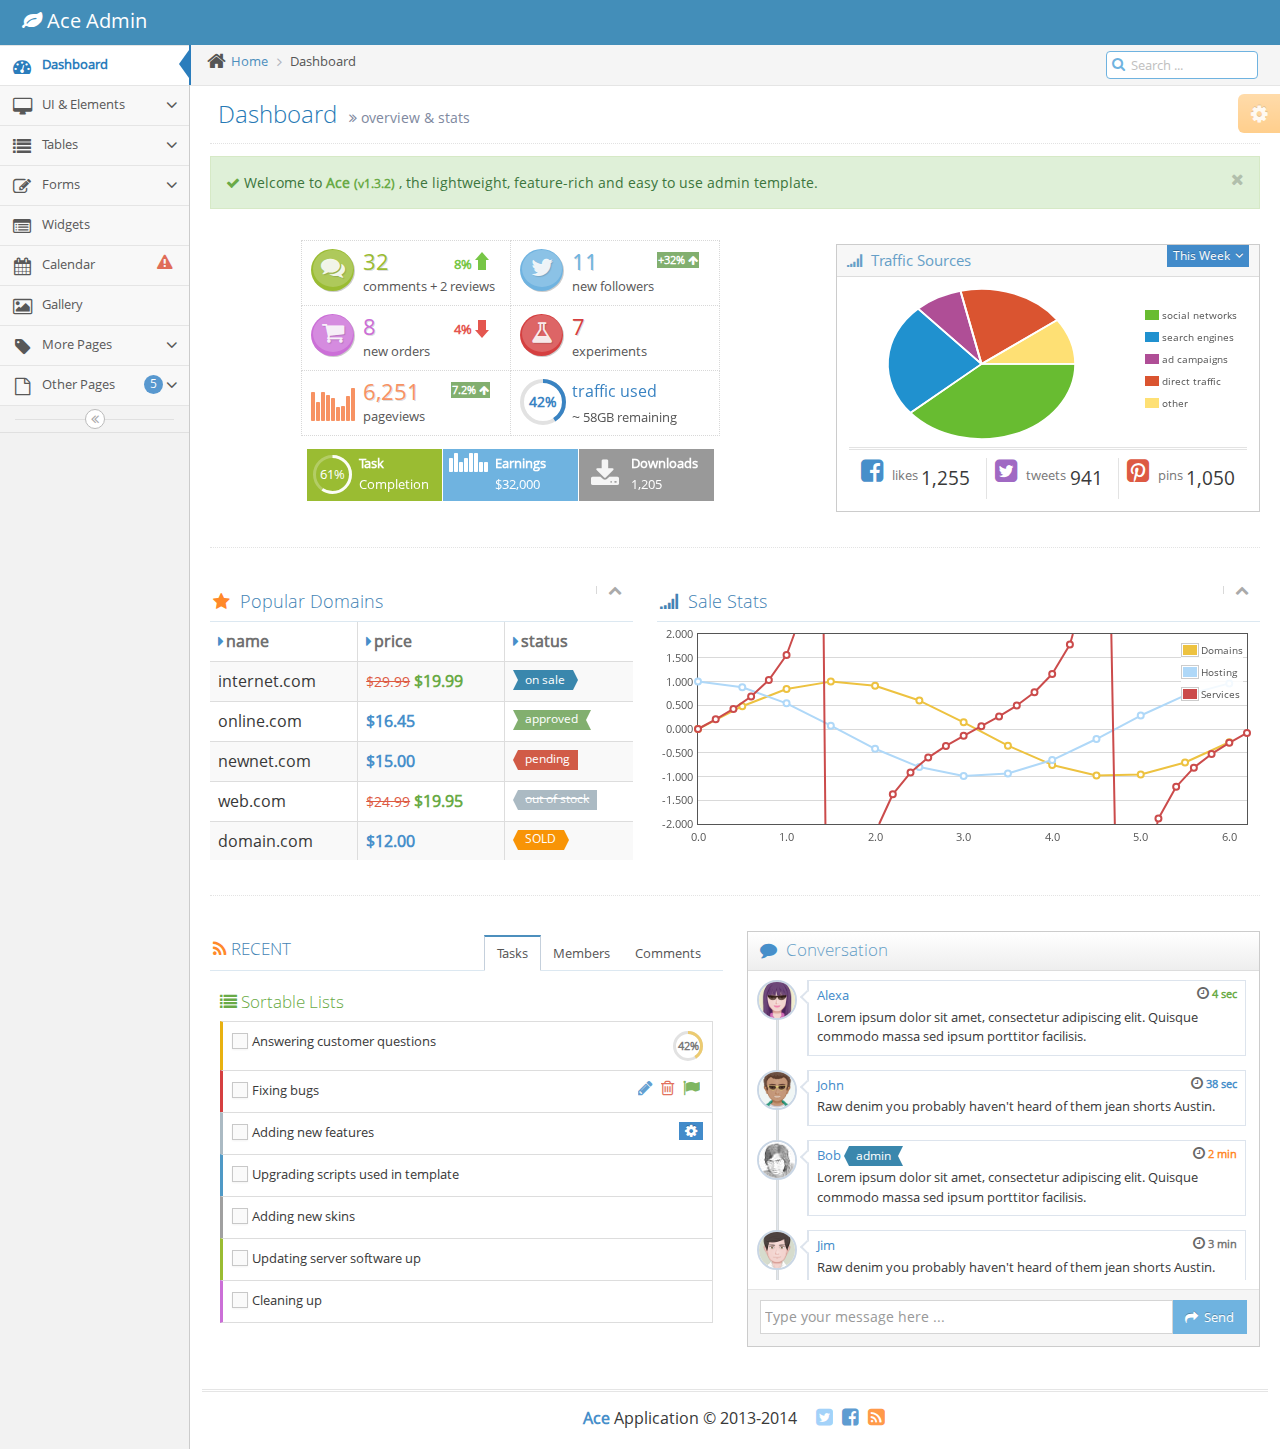
==== src/main/webapp/WEB-INF/pages/common/index.html @ 2b94cdaa "嗯" ====
<html lang="en"><head>
    <meta http-equiv="X-UA-Compatible" content="IE=edge,chrome=1">
    <meta charset="utf-8">
    <title>Canco</title>

    <meta name="description" content="overview &amp; stats">
    <meta name="viewport" content="width=device-width, initial-scale=1.0, maximum-scale=1.0">

    <!-- bootstrap & fontawesome -->
    <link rel="stylesheet" href="assets/css/bootstrap.css">
    <link rel="stylesheet" href="assets/css/font-awesome.css">

    <!-- page specific plugin styles -->

    <!-- text fonts -->
    <link rel="stylesheet" href="assets/css/ace-fonts.css">

    <!-- ace styles -->
    <link rel="stylesheet" href="assets/css/ace.css" class="ace-main-stylesheet" id="main-ace-style">

    <!--[if lte IE 9]>
    <link rel="stylesheet" href="assets/css/ace-part2.css" class="ace-main-stylesheet" />
    <![endif]-->

    <!--[if lte IE 9]>
    <link rel="stylesheet" href="assets/css/ace-ie.css" />
    <![endif]-->

    <!-- inline styles related to this page -->

    <!-- ace settings handler -->
    <script src="assets/js/ace-extra.js"></script>

    <!-- HTML5shiv and Respond.js for IE8 to support HTML5 elements and media queries -->

    <!--[if lte IE 8]>
    <script src="assets/js/html5shiv.js"></script>
    <script src="assets/js/respond.js"></script>
    <![endif]-->
    <style type="text/css">.jqstooltip { position: absolute;left: 0px;top: 0px;visibility: hidden;background: rgb(0, 0, 0) transparent;background-color: rgba(0,0,0,0.6);filter:progid:DXImageTransform.Microsoft.gradient(startColorstr=#99000000, endColorstr=#99000000);-ms-filter: "progid:DXImageTransform.Microsoft.gradient(startColorstr=#99000000, endColorstr=#99000000)";color: white;font: 10px arial, san serif;text-align: left;white-space: nowrap;padding: 5px;border: 1px solid white;z-index: 10000;}.jqsfield { color: white;font: 10px arial, san serif;text-align: left;}</style></head>

<body class="no-skin">
<!-- #section:basics/navbar.layout -->
<div id="navbar" class="navbar navbar-default">
    <script type="text/javascript">
        try{ace.settings.check('navbar' , 'fixed')}catch(e){}
    </script>

    <div class="navbar-container" id="navbar-container">
        <!-- #section:basics/sidebar.mobile.toggle -->
        <button type="button" class="navbar-toggle menu-toggler pull-left" id="menu-toggler" data-target="#sidebar">
            <span class="sr-only">Toggle sidebar</span>

            <span class="icon-bar"></span>

            <span class="icon-bar"></span>

            <span class="icon-bar"></span>
        </button>

        <!-- /section:basics/sidebar.mobile.toggle -->
        <div class="navbar-header pull-left">
            <!-- #section:basics/navbar.layout.brand -->
            <a href="#" class="navbar-brand">
                <small>
                    <i class="fa fa-leaf"></i>
                    Ace Admin
                </small>
            </a>

            <!-- /section:basics/navbar.layout.brand -->

            <!-- #section:basics/navbar.toggle -->

            <!-- /section:basics/navbar.toggle -->
        </div>

        <!-- /section:basics/navbar.dropdown -->
    </div><!-- /.navbar-container -->
</div>

<!-- /section:basics/navbar.layout -->
<div class="main-container" id="main-container">
<script type="text/javascript">
    try{ace.settings.check('main-container' , 'fixed')}catch(e){}
</script>

<!-- #section:basics/sidebar -->
<div id="sidebar" class="sidebar                  responsive" data-sidebar="true" data-sidebar-scroll="true" data-sidebar-hover="true">
<script type="text/javascript">
    try{ace.settings.check('sidebar' , 'fixed')}catch(e){}
</script>

<!-- /.sidebar-shortcuts -->

<ul class="nav nav-list" style="top: 0px;">
<li class="active">
    <a href="index.html">
        <i class="menu-icon fa fa-tachometer"></i>
        <span class="menu-text"> Dashboard </span>
    </a>

    <b class="arrow"></b>
</li>

<li class="">
    <a href="#" class="dropdown-toggle">
        <i class="menu-icon fa fa-desktop"></i>
							<span class="menu-text">
								UI &amp; Elements
							</span>

        <b class="arrow fa fa-angle-down"></b>
    </a>

    <b class="arrow"></b>

    <ul class="submenu">
        <li class="">
            <a href="#" class="dropdown-toggle">
                <i class="menu-icon fa fa-caret-right"></i>

                Layouts
                <b class="arrow fa fa-angle-down"></b>
            </a>

            <b class="arrow"></b>

            <ul class="submenu">
                <li class="">
                    <a href="top-menu.html">
                        <i class="menu-icon fa fa-caret-right"></i>
                        Top Menu
                    </a>

                    <b class="arrow"></b>
                </li>

                <li class="">
                    <a href="two-menu-1.html">
                        <i class="menu-icon fa fa-caret-right"></i>
                        Two Menus 1
                    </a>

                    <b class="arrow"></b>
                </li>

                <li class="">
                    <a href="two-menu-2.html">
                        <i class="menu-icon fa fa-caret-right"></i>
                        Two Menus 2
                    </a>

                    <b class="arrow"></b>
                </li>

                <li class="">
                    <a href="mobile-menu-1.html">
                        <i class="menu-icon fa fa-caret-right"></i>
                        Default Mobile Menu
                    </a>

                    <b class="arrow"></b>
                </li>

                <li class="">
                    <a href="mobile-menu-2.html">
                        <i class="menu-icon fa fa-caret-right"></i>
                        Mobile Menu 2
                    </a>

                    <b class="arrow"></b>
                </li>

                <li class="">
                    <a href="mobile-menu-3.html">
                        <i class="menu-icon fa fa-caret-right"></i>
                        Mobile Menu 3
                    </a>

                    <b class="arrow"></b>
                </li>
            </ul>
        </li>

        <li class="">
            <a href="typography.html">
                <i class="menu-icon fa fa-caret-right"></i>
                Typography
            </a>

            <b class="arrow"></b>
        </li>

        <li class="">
            <a href="elements.html">
                <i class="menu-icon fa fa-caret-right"></i>
                Elements
            </a>

            <b class="arrow"></b>
        </li>

        <li class="">
            <a href="buttons.html">
                <i class="menu-icon fa fa-caret-right"></i>
                Buttons &amp; Icons
            </a>

            <b class="arrow"></b>
        </li>

        <li class="">
            <a href="content-slider.html">
                <i class="menu-icon fa fa-caret-right"></i>
                Content Sliders
            </a>

            <b class="arrow"></b>
        </li>

        <li class="">
            <a href="treeview.html">
                <i class="menu-icon fa fa-caret-right"></i>
                Treeview
            </a>

            <b class="arrow"></b>
        </li>

        <li class="">
            <a href="jquery-ui.html">
                <i class="menu-icon fa fa-caret-right"></i>
                jQuery UI
            </a>

            <b class="arrow"></b>
        </li>

        <li class="">
            <a href="nestable-list.html">
                <i class="menu-icon fa fa-caret-right"></i>
                Nestable Lists
            </a>

            <b class="arrow"></b>
        </li>

        <li class="">
            <a href="#" class="dropdown-toggle">
                <i class="menu-icon fa fa-caret-right"></i>

                Three Level Menu
                <b class="arrow fa fa-angle-down"></b>
            </a>

            <b class="arrow"></b>

            <ul class="submenu">
                <li class="">
                    <a href="#">
                        <i class="menu-icon fa fa-leaf green"></i>
                        Item #1
                    </a>

                    <b class="arrow"></b>
                </li>

                <li class="">
                    <a href="#" class="dropdown-toggle">
                        <i class="menu-icon fa fa-pencil orange"></i>

                        4th level
                        <b class="arrow fa fa-angle-down"></b>
                    </a>

                    <b class="arrow"></b>

                    <ul class="submenu">
                        <li class="">
                            <a href="#">
                                <i class="menu-icon fa fa-plus purple"></i>
                                Add Product
                            </a>

                            <b class="arrow"></b>
                        </li>

                        <li class="">
                            <a href="#">
                                <i class="menu-icon fa fa-eye pink"></i>
                                View Products
                            </a>

                            <b class="arrow"></b>
                        </li>
                    </ul>
                </li>
            </ul>
        </li>
    </ul>
</li>

<li class="">
    <a href="#" class="dropdown-toggle">
        <i class="menu-icon fa fa-list"></i>
        <span class="menu-text"> Tables </span>

        <b class="arrow fa fa-angle-down"></b>
    </a>

    <b class="arrow"></b>

    <ul class="submenu">
        <li class="">
            <a href="tables.html">
                <i class="menu-icon fa fa-caret-right"></i>
                Simple &amp; Dynamic
            </a>

            <b class="arrow"></b>
        </li>

        <li class="">
            <a href="jqgrid.html">
                <i class="menu-icon fa fa-caret-right"></i>
                jqGrid plugin
            </a>

            <b class="arrow"></b>
        </li>
    </ul>
</li>

<li class="">
    <a href="#" class="dropdown-toggle">
        <i class="menu-icon fa fa-pencil-square-o"></i>
        <span class="menu-text"> Forms </span>

        <b class="arrow fa fa-angle-down"></b>
    </a>

    <b class="arrow"></b>

    <ul class="submenu">
        <li class="">
            <a href="form-elements.html">
                <i class="menu-icon fa fa-caret-right"></i>
                Form Elements
            </a>

            <b class="arrow"></b>
        </li>

        <li class="">
            <a href="form-elements-2.html">
                <i class="menu-icon fa fa-caret-right"></i>
                Form Elements 2
            </a>

            <b class="arrow"></b>
        </li>

        <li class="">
            <a href="form-wizard.html">
                <i class="menu-icon fa fa-caret-right"></i>
                Wizard &amp; Validation
            </a>

            <b class="arrow"></b>
        </li>

        <li class="">
            <a href="wysiwyg.html">
                <i class="menu-icon fa fa-caret-right"></i>
                Wysiwyg &amp; Markdown
            </a>

            <b class="arrow"></b>
        </li>

        <li class="">
            <a href="dropzone.html">
                <i class="menu-icon fa fa-caret-right"></i>
                Dropzone File Upload
            </a>

            <b class="arrow"></b>
        </li>
    </ul>
</li>

<li class="">
    <a href="widgets.html">
        <i class="menu-icon fa fa-list-alt"></i>
        <span class="menu-text"> Widgets </span>
    </a>

    <b class="arrow"></b>
</li>

<li class="">
    <a href="calendar.html">
        <i class="menu-icon fa fa-calendar"></i>

							<span class="menu-text">
								Calendar

								<!-- #section:basics/sidebar.layout.badge -->
								<span class="badge badge-transparent tooltip-error" title="" data-original-title="2 Important Events">
									<i class="ace-icon fa fa-exclamation-triangle red bigger-130"></i>
								</span>

								<!-- /section:basics/sidebar.layout.badge -->
							</span>
    </a>

    <b class="arrow"></b>
</li>

<li class="">
    <a href="gallery.html">
        <i class="menu-icon fa fa-picture-o"></i>
        <span class="menu-text"> Gallery </span>
    </a>

    <b class="arrow"></b>
</li>

<li class="">
    <a href="#" class="dropdown-toggle">
        <i class="menu-icon fa fa-tag"></i>
        <span class="menu-text"> More Pages </span>

        <b class="arrow fa fa-angle-down"></b>
    </a>

    <b class="arrow"></b>

    <ul class="submenu">
        <li class="">
            <a href="profile.html">
                <i class="menu-icon fa fa-caret-right"></i>
                User Profile
            </a>

            <b class="arrow"></b>
        </li>

        <li class="">
            <a href="inbox.html">
                <i class="menu-icon fa fa-caret-right"></i>
                Inbox
            </a>

            <b class="arrow"></b>
        </li>

        <li class="">
            <a href="pricing.html">
                <i class="menu-icon fa fa-caret-right"></i>
                Pricing Tables
            </a>

            <b class="arrow"></b>
        </li>

        <li class="">
            <a href="invoice.html">
                <i class="menu-icon fa fa-caret-right"></i>
                Invoice
            </a>

            <b class="arrow"></b>
        </li>

        <li class="">
            <a href="timeline.html">
                <i class="menu-icon fa fa-caret-right"></i>
                Timeline
            </a>

            <b class="arrow"></b>
        </li>

        <li class="">
            <a href="email.html">
                <i class="menu-icon fa fa-caret-right"></i>
                Email Templates
            </a>

            <b class="arrow"></b>
        </li>

        <li class="">
            <a href="login.html">
                <i class="menu-icon fa fa-caret-right"></i>
                Login &amp; Register
            </a>

            <b class="arrow"></b>
        </li>
    </ul>
</li>

<li class="">
    <a href="#" class="dropdown-toggle">
        <i class="menu-icon fa fa-file-o"></i>

							<span class="menu-text">
								Other Pages

								<!-- #section:basics/sidebar.layout.badge -->
								<span class="badge badge-primary">5</span>

								<!-- /section:basics/sidebar.layout.badge -->
							</span>

        <b class="arrow fa fa-angle-down"></b>
    </a>

    <b class="arrow"></b>

    <ul class="submenu">
        <li class="">
            <a href="faq.html">
                <i class="menu-icon fa fa-caret-right"></i>
                FAQ
            </a>

            <b class="arrow"></b>
        </li>

        <li class="">
            <a href="error-404.html">
                <i class="menu-icon fa fa-caret-right"></i>
                Error 404
            </a>

            <b class="arrow"></b>
        </li>

        <li class="">
            <a href="error-500.html">
                <i class="menu-icon fa fa-caret-right"></i>
                Error 500
            </a>

            <b class="arrow"></b>
        </li>

        <li class="">
            <a href="grid.html">
                <i class="menu-icon fa fa-caret-right"></i>
                Grid
            </a>

            <b class="arrow"></b>
        </li>

        <li class="">
            <a href="blank.html">
                <i class="menu-icon fa fa-caret-right"></i>
                Blank Page
            </a>

            <b class="arrow"></b>
        </li>
    </ul>
</li>
</ul><!-- /.nav-list -->

<!-- #section:basics/sidebar.layout.minimize -->
<div class="sidebar-toggle sidebar-collapse" id="sidebar-collapse">
    <i class="ace-icon fa fa-angle-double-left" data-icon1="ace-icon fa fa-angle-double-left" data-icon2="ace-icon fa fa-angle-double-right"></i>
</div>

<!-- /section:basics/sidebar.layout.minimize -->
<script type="text/javascript">
    try{ace.settings.check('sidebar' , 'collapsed')}catch(e){}
</script>
</div>

<!-- /section:basics/sidebar -->
<div class="main-content">
<div class="main-content-inner">
<!-- #section:basics/content.breadcrumbs -->
<div class="breadcrumbs" id="breadcrumbs">
    <script type="text/javascript">
        try{ace.settings.check('breadcrumbs' , 'fixed')}catch(e){}
    </script>

    <ul class="breadcrumb">
        <li>
            <i class="ace-icon fa fa-home home-icon"></i>
            <a href="#">Home</a>
        </li>
        <li class="active">Dashboard</li>
    </ul><!-- /.breadcrumb -->

    <!-- #section:basics/content.searchbox -->
    <div class="nav-search" id="nav-search">
        <form class="form-search">
								<span class="input-icon">
									<input type="text" placeholder="Search ..." class="nav-search-input" id="nav-search-input" autocomplete="off">
									<i class="ace-icon fa fa-search nav-search-icon"></i>
								</span>
        </form>
    </div><!-- /.nav-search -->

    <!-- /section:basics/content.searchbox -->
</div>

<!-- /section:basics/content.breadcrumbs -->
<div class="page-content">
<!-- #section:settings.box -->
<div class="ace-settings-container" id="ace-settings-container">
    <div class="btn btn-app btn-xs btn-warning ace-settings-btn" id="ace-settings-btn">
        <i class="ace-icon fa fa-cog bigger-130"></i>
    </div>

    <div class="ace-settings-box clearfix" id="ace-settings-box">
        <div class="pull-left width-50">
            <!-- #section:settings.skins -->
            <div class="ace-settings-item">
                <div class="pull-left">
                    <select id="skin-colorpicker" class="hide">
                        <option data-skin="no-skin" value="#438EB9">#438EB9</option>
                        <option data-skin="skin-1" value="#222A2D">#222A2D</option>
                        <option data-skin="skin-2" value="#C6487E">#C6487E</option>
                        <option data-skin="skin-3" value="#D0D0D0">#D0D0D0</option>
                    </select><div class="dropdown dropdown-colorpicker">		<a data-toggle="dropdown" class="dropdown-toggle" href="#"><span class="btn-colorpicker" style="background-color:#438EB9"></span></a><ul class="dropdown-menu dropdown-caret"><li><a class="colorpick-btn selected" href="#" style="background-color:#438EB9;" data-color="#438EB9"></a></li><li><a class="colorpick-btn" href="#" style="background-color:#222A2D;" data-color="#222A2D"></a></li><li><a class="colorpick-btn" href="#" style="background-color:#C6487E;" data-color="#C6487E"></a></li><li><a class="colorpick-btn" href="#" style="background-color:#D0D0D0;" data-color="#D0D0D0"></a></li></ul></div>
                </div>
                <span>&nbsp; Choose Skin</span>
            </div>

            <!-- /section:settings.skins -->

            <!-- #section:settings.navbar -->
            <div class="ace-settings-item">
                <input type="checkbox" class="ace ace-checkbox-2" id="ace-settings-navbar">
                <label class="lbl" for="ace-settings-navbar"> Fixed Navbar</label>
            </div>

            <!-- /section:settings.navbar -->

            <!-- #section:settings.sidebar -->
            <div class="ace-settings-item">
                <input type="checkbox" class="ace ace-checkbox-2" id="ace-settings-sidebar">
                <label class="lbl" for="ace-settings-sidebar"> Fixed Sidebar</label>
            </div>

            <!-- /section:settings.sidebar -->

            <!-- #section:settings.breadcrumbs -->
            <div class="ace-settings-item">
                <input type="checkbox" class="ace ace-checkbox-2" id="ace-settings-breadcrumbs">
                <label class="lbl" for="ace-settings-breadcrumbs"> Fixed Breadcrumbs</label>
            </div>

            <!-- /section:settings.breadcrumbs -->

            <!-- #section:settings.rtl -->
            <div class="ace-settings-item">
                <input type="checkbox" class="ace ace-checkbox-2" id="ace-settings-rtl">
                <label class="lbl" for="ace-settings-rtl"> Right To Left (rtl)</label>
            </div>

            <!-- /section:settings.rtl -->

            <!-- #section:settings.container -->
            <div class="ace-settings-item">
                <input type="checkbox" class="ace ace-checkbox-2" id="ace-settings-add-container">
                <label class="lbl" for="ace-settings-add-container">
                    Inside
                    <b>.container</b>
                </label>
            </div>

            <!-- /section:settings.container -->
        </div><!-- /.pull-left -->

        <div class="pull-left width-50">
            <!-- #section:basics/sidebar.options -->
            <div class="ace-settings-item">
                <input type="checkbox" class="ace ace-checkbox-2" id="ace-settings-hover">
                <label class="lbl" for="ace-settings-hover"> Submenu on Hover</label>
            </div>

            <div class="ace-settings-item">
                <input type="checkbox" class="ace ace-checkbox-2" id="ace-settings-compact">
                <label class="lbl" for="ace-settings-compact"> Compact Sidebar</label>
            </div>

            <div class="ace-settings-item">
                <input type="checkbox" class="ace ace-checkbox-2" id="ace-settings-highlight">
                <label class="lbl" for="ace-settings-highlight"> Alt. Active Item</label>
            </div>

            <!-- /section:basics/sidebar.options -->
        </div><!-- /.pull-left -->
    </div><!-- /.ace-settings-box -->
</div><!-- /.ace-settings-container -->

<!-- /section:settings.box -->
<div class="page-header">
    <h1>
        Dashboard
        <small>
            <i class="ace-icon fa fa-angle-double-right"></i>
            overview &amp; stats
        </small>
    </h1>
</div><!-- /.page-header -->

<div class="row">
<div class="col-xs-12">
<!-- PAGE CONTENT BEGINS -->
<div class="alert alert-block alert-success">
    <button type="button" class="close" data-dismiss="alert">
        <i class="ace-icon fa fa-times"></i>
    </button>

    <i class="ace-icon fa fa-check green"></i>

    Welcome to
    <strong class="green">
        Ace
        <small>(v1.3.2)</small>
    </strong>,
    the lightweight, feature-rich and easy to use admin template.
</div>

<div class="row">
<div class="space-6"></div>

<div class="col-sm-7 infobox-container">
    <!-- #section:pages/dashboard.infobox -->
    <div class="infobox infobox-green">
        <div class="infobox-icon">
            <i class="ace-icon fa fa-comments"></i>
        </div>

        <div class="infobox-data">
            <span class="infobox-data-number">32</span>
            <div class="infobox-content">comments + 2 reviews</div>
        </div>

        <!-- #section:pages/dashboard.infobox.stat -->
        <div class="stat stat-success">8%</div>

        <!-- /section:pages/dashboard.infobox.stat -->
    </div>

    <div class="infobox infobox-blue">
        <div class="infobox-icon">
            <i class="ace-icon fa fa-twitter"></i>
        </div>

        <div class="infobox-data">
            <span class="infobox-data-number">11</span>
            <div class="infobox-content">new followers</div>
        </div>

        <div class="badge badge-success">
            +32%
            <i class="ace-icon fa fa-arrow-up"></i>
        </div>
    </div>

    <div class="infobox infobox-pink">
        <div class="infobox-icon">
            <i class="ace-icon fa fa-shopping-cart"></i>
        </div>

        <div class="infobox-data">
            <span class="infobox-data-number">8</span>
            <div class="infobox-content">new orders</div>
        </div>
        <div class="stat stat-important">4%</div>
    </div>

    <div class="infobox infobox-red">
        <div class="infobox-icon">
            <i class="ace-icon fa fa-flask"></i>
        </div>

        <div class="infobox-data">
            <span class="infobox-data-number">7</span>
            <div class="infobox-content">experiments</div>
        </div>
    </div>

    <div class="infobox infobox-orange2">
        <!-- #section:pages/dashboard.infobox.sparkline -->
        <div class="infobox-chart">
            <span class="sparkline" data-values="196,128,202,177,154,94,100,170,224"><canvas width="44" height="27" style="display: inline-block; width: 44px; height: 27px; vertical-align: top;"></canvas></span>
        </div>

        <!-- /section:pages/dashboard.infobox.sparkline -->
        <div class="infobox-data">
            <span class="infobox-data-number">6,251</span>
            <div class="infobox-content">pageviews</div>
        </div>

        <div class="badge badge-success">
            7.2%
            <i class="ace-icon fa fa-arrow-up"></i>
        </div>
    </div>

    <div class="infobox infobox-blue2">
        <div class="infobox-progress">
            <!-- #section:pages/dashboard.infobox.easypiechart -->
            <div class="easy-pie-chart percentage" data-percent="42" data-size="46" style="height: 46px; width: 46px; line-height: 45px;">
                <span class="percent">42</span>%
                <canvas height="46" width="46"></canvas></div>

            <!-- /section:pages/dashboard.infobox.easypiechart -->
        </div>

        <div class="infobox-data">
            <span class="infobox-text">traffic used</span>

            <div class="infobox-content">
                <span class="bigger-110">~</span>
                58GB remaining
            </div>
        </div>
    </div>

    <!-- /section:pages/dashboard.infobox -->
    <div class="space-6"></div>

    <!-- #section:pages/dashboard.infobox.dark -->
    <div class="infobox infobox-green infobox-small infobox-dark">
        <div class="infobox-progress">
            <!-- #section:pages/dashboard.infobox.easypiechart -->
            <div class="easy-pie-chart percentage" data-percent="61" data-size="39" style="height: 39px; width: 39px; line-height: 38px;">
                <span class="percent">61</span>%
                <canvas height="39" width="39"></canvas></div>

            <!-- /section:pages/dashboard.infobox.easypiechart -->
        </div>

        <div class="infobox-data">
            <div class="infobox-content">Task</div>
            <div class="infobox-content">Completion</div>
        </div>
    </div>

    <div class="infobox infobox-blue infobox-small infobox-dark">
        <!-- #section:pages/dashboard.infobox.sparkline -->
        <div class="infobox-chart">
            <span class="sparkline" data-values="3,4,2,3,4,4,2,2"><canvas width="39" height="16" style="display: inline-block; width: 39px; height: 16px; vertical-align: top;"></canvas></span>
        </div>

        <!-- /section:pages/dashboard.infobox.sparkline -->
        <div class="infobox-data">
            <div class="infobox-content">Earnings</div>
            <div class="infobox-content">$32,000</div>
        </div>
    </div>

    <div class="infobox infobox-grey infobox-small infobox-dark">
        <div class="infobox-icon">
            <i class="ace-icon fa fa-download"></i>
        </div>

        <div class="infobox-data">
            <div class="infobox-content">Downloads</div>
            <div class="infobox-content">1,205</div>
        </div>
    </div>

    <!-- /section:pages/dashboard.infobox.dark -->
</div>

<div class="vspace-12-sm"></div>

<div class="col-sm-5">
    <div class="widget-box">
        <div class="widget-header widget-header-flat widget-header-small">
            <h5 class="widget-title">
                <i class="ace-icon fa fa-signal"></i>
                Traffic Sources
            </h5>

            <div class="widget-toolbar no-border">
                <div class="inline dropdown-hover">
                    <button class="btn btn-minier btn-primary">
                        This Week
                        <i class="ace-icon fa fa-angle-down icon-on-right bigger-110"></i>
                    </button>

                    <ul class="dropdown-menu dropdown-menu-right dropdown-125 dropdown-lighter dropdown-close dropdown-caret">
                        <li class="active">
                            <a href="#" class="blue">
                                <i class="ace-icon fa fa-caret-right bigger-110">&nbsp;</i>
                                This Week
                            </a>
                        </li>

                        <li>
                            <a href="#">
                                <i class="ace-icon fa fa-caret-right bigger-110 invisible">&nbsp;</i>
                                Last Week
                            </a>
                        </li>

                        <li>
                            <a href="#">
                                <i class="ace-icon fa fa-caret-right bigger-110 invisible">&nbsp;</i>
                                This Month
                            </a>
                        </li>

                        <li>
                            <a href="#">
                                <i class="ace-icon fa fa-caret-right bigger-110 invisible">&nbsp;</i>
                                Last Month
                            </a>
                        </li>
                    </ul>
                </div>
            </div>
        </div>

        <div class="widget-body">
            <div class="widget-main">
                <!-- #section:plugins/charts.flotchart -->
                <div id="piechart-placeholder" style="width: 90%; min-height: 150px; padding: 0px; position: relative;"><canvas class="flot-base" width="354" height="150" style="direction: ltr; position: absolute; left: 0px; top: 0px; width: 354px; height: 150px;"></canvas><canvas class="flot-overlay" width="354" height="150" style="direction: ltr; position: absolute; left: 0px; top: 0px; width: 354px; height: 150px;"></canvas><div class="legend"><div style="position: absolute; width: 93px; height: 110px; top: 15px; right: -30px; opacity: 0.85; background-color: rgb(255, 255, 255);"> </div><table style="position:absolute;top:15px;right:-30px;;font-size:smaller;color:#545454"><tbody><tr><td class="legendColorBox"><div style="border:1px solid null;padding:1px"><div style="width:4px;height:0;border:5px solid #68BC31;overflow:hidden"></div></div></td><td class="legendLabel">social networks</td></tr><tr><td class="legendColorBox"><div style="border:1px solid null;padding:1px"><div style="width:4px;height:0;border:5px solid #2091CF;overflow:hidden"></div></div></td><td class="legendLabel">search engines</td></tr><tr><td class="legendColorBox"><div style="border:1px solid null;padding:1px"><div style="width:4px;height:0;border:5px solid #AF4E96;overflow:hidden"></div></div></td><td class="legendLabel">ad campaigns</td></tr><tr><td class="legendColorBox"><div style="border:1px solid null;padding:1px"><div style="width:4px;height:0;border:5px solid #DA5430;overflow:hidden"></div></div></td><td class="legendLabel">direct traffic</td></tr><tr><td class="legendColorBox"><div style="border:1px solid null;padding:1px"><div style="width:4px;height:0;border:5px solid #FEE074;overflow:hidden"></div></div></td><td class="legendLabel">other</td></tr></tbody></table></div></div>

                <!-- /section:plugins/charts.flotchart -->
                <div class="hr hr8 hr-double"></div>

                <div class="clearfix">
                    <!-- #section:custom/extra.grid -->
                    <div class="grid3">
															<span class="grey">
																<i class="ace-icon fa fa-facebook-square fa-2x blue"></i>
																&nbsp; likes
															</span>
                        <h4 class="bigger pull-right">1,255</h4>
                    </div>

                    <div class="grid3">
															<span class="grey">
																<i class="ace-icon fa fa-twitter-square fa-2x purple"></i>
																&nbsp; tweets
															</span>
                        <h4 class="bigger pull-right">941</h4>
                    </div>

                    <div class="grid3">
															<span class="grey">
																<i class="ace-icon fa fa-pinterest-square fa-2x red"></i>
																&nbsp; pins
															</span>
                        <h4 class="bigger pull-right">1,050</h4>
                    </div>

                    <!-- /section:custom/extra.grid -->
                </div>
            </div><!-- /.widget-main -->
        </div><!-- /.widget-body -->
    </div><!-- /.widget-box -->
</div><!-- /.col -->
</div><!-- /.row -->

<!-- #section:custom/extra.hr -->
<div class="hr hr32 hr-dotted"></div>

<!-- /section:custom/extra.hr -->
<div class="row">
    <div class="col-sm-5">
        <div class="widget-box transparent">
            <div class="widget-header widget-header-flat">
                <h4 class="widget-title lighter">
                    <i class="ace-icon fa fa-star orange"></i>
                    Popular Domains
                </h4>

                <div class="widget-toolbar">
                    <a href="#" data-action="collapse">
                        <i class="ace-icon fa fa-chevron-up"></i>
                    </a>
                </div>
            </div>

            <div class="widget-body">
                <div class="widget-main no-padding">
                    <table class="table table-bordered table-striped">
                        <thead class="thin-border-bottom">
                        <tr>
                            <th>
                                <i class="ace-icon fa fa-caret-right blue"></i>name
                            </th>

                            <th>
                                <i class="ace-icon fa fa-caret-right blue"></i>price
                            </th>

                            <th class="hidden-480">
                                <i class="ace-icon fa fa-caret-right blue"></i>status
                            </th>
                        </tr>
                        </thead>

                        <tbody>
                        <tr>
                            <td>internet.com</td>

                            <td>
                                <small>
                                    <s class="red">$29.99</s>
                                </small>
                                <b class="green">$19.99</b>
                            </td>

                            <td class="hidden-480">
                                <span class="label label-info arrowed-right arrowed-in">on sale</span>
                            </td>
                        </tr>

                        <tr>
                            <td>online.com</td>

                            <td>
                                <b class="blue">$16.45</b>
                            </td>

                            <td class="hidden-480">
                                <span class="label label-success arrowed-in arrowed-in-right">approved</span>
                            </td>
                        </tr>

                        <tr>
                            <td>newnet.com</td>

                            <td>
                                <b class="blue">$15.00</b>
                            </td>

                            <td class="hidden-480">
                                <span class="label label-danger arrowed">pending</span>
                            </td>
                        </tr>

                        <tr>
                            <td>web.com</td>

                            <td>
                                <small>
                                    <s class="red">$24.99</s>
                                </small>
                                <b class="green">$19.95</b>
                            </td>

                            <td class="hidden-480">
																	<span class="label arrowed">
																		<s>out of stock</s>
																	</span>
                            </td>
                        </tr>

                        <tr>
                            <td>domain.com</td>

                            <td>
                                <b class="blue">$12.00</b>
                            </td>

                            <td class="hidden-480">
                                <span class="label label-warning arrowed arrowed-right">SOLD</span>
                            </td>
                        </tr>
                        </tbody>
                    </table>
                </div><!-- /.widget-main -->
            </div><!-- /.widget-body -->
        </div><!-- /.widget-box -->
    </div><!-- /.col -->

    <div class="col-sm-7">
        <div class="widget-box transparent">
            <div class="widget-header widget-header-flat">
                <h4 class="widget-title lighter">
                    <i class="ace-icon fa fa-signal"></i>
                    Sale Stats
                </h4>

                <div class="widget-toolbar">
                    <a href="#" data-action="collapse">
                        <i class="ace-icon fa fa-chevron-up"></i>
                    </a>
                </div>
            </div>

            <div class="widget-body">
                <div class="widget-main padding-4">
                    <div id="sales-charts" style="width: 100%; height: 220px; padding: 0px; position: relative;"><canvas class="flot-base" width="588" height="220" style="direction: ltr; position: absolute; left: 0px; top: 0px; width: 588px; height: 220px;"></canvas><div class="flot-text" style="position: absolute; top: 0px; left: 0px; bottom: 0px; right: 0px; font-size: smaller; color: rgb(84, 84, 84);"><div class="flot-x-axis flot-x1-axis xAxis x1Axis" style="position: absolute; top: 0px; left: 0px; bottom: 0px; right: 0px; display: block;"><div class="flot-tick-label tickLabel" style="position: absolute; max-width: 73px; top: 201px; left: 39px; text-align: center;">0.0</div><div class="flot-tick-label tickLabel" style="position: absolute; max-width: 73px; top: 201px; left: 124px; text-align: center;">1.0</div><div class="flot-tick-label tickLabel" style="position: absolute; max-width: 73px; top: 201px; left: 210px; text-align: center;">2.0</div><div class="flot-tick-label tickLabel" style="position: absolute; max-width: 73px; top: 201px; left: 295px; text-align: center;">3.0</div><div class="flot-tick-label tickLabel" style="position: absolute; max-width: 73px; top: 201px; left: 380px; text-align: center;">4.0</div><div class="flot-tick-label tickLabel" style="position: absolute; max-width: 73px; top: 201px; left: 466px; text-align: center;">5.0</div><div class="flot-tick-label tickLabel" style="position: absolute; max-width: 73px; top: 201px; left: 551px; text-align: center;">6.0</div></div><div class="flot-y-axis flot-y1-axis yAxis y1Axis" style="position: absolute; top: 0px; left: 0px; bottom: 0px; right: 0px; display: block;"><div class="flot-tick-label tickLabel" style="position: absolute; top: 187px; left: 1px; text-align: right;">-2.000</div><div class="flot-tick-label tickLabel" style="position: absolute; top: 164px; left: 1px; text-align: right;">-1.500</div><div class="flot-tick-label tickLabel" style="position: absolute; top: 140px; left: 1px; text-align: right;">-1.000</div><div class="flot-tick-label tickLabel" style="position: absolute; top: 117px; left: 1px; text-align: right;">-0.500</div><div class="flot-tick-label tickLabel" style="position: absolute; top: 94px; left: 8px; text-align: right;">0.000</div><div class="flot-tick-label tickLabel" style="position: absolute; top: 70px; left: 8px; text-align: right;">0.500</div><div class="flot-tick-label tickLabel" style="position: absolute; top: 47px; left: 8px; text-align: right;">1.000</div><div class="flot-tick-label tickLabel" style="position: absolute; top: 23px; left: 8px; text-align: right;">1.500</div><div class="flot-tick-label tickLabel" style="position: absolute; top: 0px; left: 8px; text-align: right;">2.000</div></div></div><canvas class="flot-overlay" width="588" height="220" style="direction: ltr; position: absolute; left: 0px; top: 0px; width: 588px; height: 220px;"></canvas><div class="legend"><div style="position: absolute; width: 63px; height: 66px; top: 14px; right: 15px; opacity: 0.85; background-color: rgb(255, 255, 255);"> </div><table style="position:absolute;top:14px;right:15px;;font-size:smaller;color:#545454"><tbody><tr><td class="legendColorBox"><div style="border:1px solid #ccc;padding:1px"><div style="width:4px;height:0;border:5px solid rgb(237,194,64);overflow:hidden"></div></div></td><td class="legendLabel">Domains</td></tr><tr><td class="legendColorBox"><div style="border:1px solid #ccc;padding:1px"><div style="width:4px;height:0;border:5px solid rgb(175,216,248);overflow:hidden"></div></div></td><td class="legendLabel">Hosting</td></tr><tr><td class="legendColorBox"><div style="border:1px solid #ccc;padding:1px"><div style="width:4px;height:0;border:5px solid rgb(203,75,75);overflow:hidden"></div></div></td><td class="legendLabel">Services</td></tr></tbody></table></div></div>
                </div><!-- /.widget-main -->
            </div><!-- /.widget-body -->
        </div><!-- /.widget-box -->
    </div><!-- /.col -->
</div><!-- /.row -->

<div class="hr hr32 hr-dotted"></div>

<div class="row">
<div class="col-sm-6">
<div class="widget-box transparent" id="recent-box">
<div class="widget-header">
    <h4 class="widget-title lighter smaller">
        <i class="ace-icon fa fa-rss orange"></i>RECENT
    </h4>

    <div class="widget-toolbar no-border">
        <ul class="nav nav-tabs" id="recent-tab">
            <li class="active">
                <a data-toggle="tab" href="#task-tab">Tasks</a>
            </li>

            <li>
                <a data-toggle="tab" href="#member-tab">Members</a>
            </li>

            <li>
                <a data-toggle="tab" href="#comment-tab">Comments</a>
            </li>
        </ul>
    </div>
</div>

<div class="widget-body">
<div class="widget-main padding-4">
<div class="tab-content padding-8">
<div id="task-tab" class="tab-pane active">
    <h4 class="smaller lighter green">
        <i class="ace-icon fa fa-list"></i>
        Sortable Lists
    </h4>

    <!-- #section:pages/dashboard.tasks -->
    <ul id="tasks" class="item-list ui-sortable">
        <li class="item-orange clearfix ui-sortable-handle">
            <label class="inline">
                <input type="checkbox" class="ace">
                <span class="lbl"> Answering customer questions</span>
            </label>

            <div class="pull-right easy-pie-chart percentage" data-size="30" data-color="#ECCB71" data-percent="42" style="height: 30px; width: 30px; line-height: 29px;">
                <span class="percent">42</span>%
                <canvas height="30" width="30"></canvas></div>
        </li>

        <li class="item-red clearfix ui-sortable-handle">
            <label class="inline">
                <input type="checkbox" class="ace">
                <span class="lbl"> Fixing bugs</span>
            </label>

            <!-- #section:custom/extra.action-buttons -->
            <div class="pull-right action-buttons">
                <a href="#" class="blue">
                    <i class="ace-icon fa fa-pencil bigger-130"></i>
                </a>

                <span class="vbar"></span>

                <a href="#" class="red">
                    <i class="ace-icon fa fa-trash-o bigger-130"></i>
                </a>

                <span class="vbar"></span>

                <a href="#" class="green">
                    <i class="ace-icon fa fa-flag bigger-130"></i>
                </a>
            </div>

            <!-- /section:custom/extra.action-buttons -->
        </li>

        <li class="item-default clearfix ui-sortable-handle">
            <label class="inline">
                <input type="checkbox" class="ace">
                <span class="lbl"> Adding new features</span>
            </label>

            <!-- #section:elements.dropdown.hover -->
            <div class="inline pull-right position-relative dropdown-hover">
                <button class="btn btn-minier bigger btn-primary">
                    <i class="ace-icon fa fa-cog icon-only bigger-120"></i>
                </button>

                <ul class="dropdown-menu dropdown-only-icon dropdown-yellow dropdown-caret dropdown-close dropdown-menu-right">
                    <li>
                        <a href="#" class="tooltip-success" data-rel="tooltip" title="" data-original-title="Mark&nbsp;as&nbsp;done">
																					<span class="green">
																						<i class="ace-icon fa fa-check bigger-110"></i>
																					</span>
                        </a>
                    </li>

                    <li>
                        <a href="#" class="tooltip-error" data-rel="tooltip" title="" data-original-title="Delete">
																					<span class="red">
																						<i class="ace-icon fa fa-trash-o bigger-110"></i>
																					</span>
                        </a>
                    </li>
                </ul>
            </div>

            <!-- /section:elements.dropdown.hover -->
        </li>

        <li class="item-blue clearfix ui-sortable-handle">
            <label class="inline">
                <input type="checkbox" class="ace">
                <span class="lbl"> Upgrading scripts used in template</span>
            </label>
        </li>

        <li class="item-grey clearfix ui-sortable-handle">
            <label class="inline">
                <input type="checkbox" class="ace">
                <span class="lbl"> Adding new skins</span>
            </label>
        </li>

        <li class="item-green clearfix ui-sortable-handle">
            <label class="inline">
                <input type="checkbox" class="ace">
                <span class="lbl"> Updating server software up</span>
            </label>
        </li>

        <li class="item-pink clearfix ui-sortable-handle">
            <label class="inline">
                <input type="checkbox" class="ace">
                <span class="lbl"> Cleaning up</span>
            </label>
        </li>
    </ul>

    <!-- /section:pages/dashboard.tasks -->
</div>

<div id="member-tab" class="tab-pane">
<!-- #section:pages/dashboard.members -->
<div class="clearfix">
<div class="itemdiv memberdiv">
    <div class="user">
        <img alt="Bob Doe's avatar" src="assets/avatars/user.jpg">
    </div>

    <div class="body">
        <div class="name">
            <a href="#">Bob Doe</a>
        </div>

        <div class="time">
            <i class="ace-icon fa fa-clock-o"></i>
            <span class="green">20 min</span>
        </div>

        <div>
            <span class="label label-warning label-sm">pending</span>

            <div class="inline position-relative">
                <button class="btn btn-minier btn-yellow btn-no-border dropdown-toggle" data-toggle="dropdown" data-position="auto">
                    <i class="ace-icon fa fa-angle-down icon-only bigger-120"></i>
                </button>

                <ul class="dropdown-menu dropdown-only-icon dropdown-yellow dropdown-menu-right dropdown-caret dropdown-close">
                    <li>
                        <a href="#" class="tooltip-success" data-rel="tooltip" title="" data-original-title="Approve">
																							<span class="green">
																								<i class="ace-icon fa fa-check bigger-110"></i>
																							</span>
                        </a>
                    </li>

                    <li>
                        <a href="#" class="tooltip-warning" data-rel="tooltip" title="" data-original-title="Reject">
																							<span class="orange">
																								<i class="ace-icon fa fa-times bigger-110"></i>
																							</span>
                        </a>
                    </li>

                    <li>
                        <a href="#" class="tooltip-error" data-rel="tooltip" title="" data-original-title="Delete">
																							<span class="red">
																								<i class="ace-icon fa fa-trash-o bigger-110"></i>
																							</span>
                        </a>
                    </li>
                </ul>
            </div>
        </div>
    </div>
</div>

<div class="itemdiv memberdiv">
    <div class="user">
        <img alt="Joe Doe's avatar" src="assets/avatars/avatar2.png">
    </div>

    <div class="body">
        <div class="name">
            <a href="#">Joe Doe</a>
        </div>

        <div class="time">
            <i class="ace-icon fa fa-clock-o"></i>
            <span class="green">1 hour</span>
        </div>

        <div>
            <span class="label label-warning label-sm">pending</span>

            <div class="inline position-relative">
                <button class="btn btn-minier btn-yellow btn-no-border dropdown-toggle" data-toggle="dropdown" data-position="auto">
                    <i class="ace-icon fa fa-angle-down icon-only bigger-120"></i>
                </button>

                <ul class="dropdown-menu dropdown-only-icon dropdown-yellow dropdown-menu-right dropdown-caret dropdown-close">
                    <li>
                        <a href="#" class="tooltip-success" data-rel="tooltip" title="" data-original-title="Approve">
																							<span class="green">
																								<i class="ace-icon fa fa-check bigger-110"></i>
																							</span>
                        </a>
                    </li>

                    <li>
                        <a href="#" class="tooltip-warning" data-rel="tooltip" title="" data-original-title="Reject">
																							<span class="orange">
																								<i class="ace-icon fa fa-times bigger-110"></i>
																							</span>
                        </a>
                    </li>

                    <li>
                        <a href="#" class="tooltip-error" data-rel="tooltip" title="" data-original-title="Delete">
																							<span class="red">
																								<i class="ace-icon fa fa-trash-o bigger-110"></i>
																							</span>
                        </a>
                    </li>
                </ul>
            </div>
        </div>
    </div>
</div>

<div class="itemdiv memberdiv">
    <div class="user">
        <img alt="Jim Doe's avatar" src="assets/avatars/avatar.png">
    </div>

    <div class="body">
        <div class="name">
            <a href="#">Jim Doe</a>
        </div>

        <div class="time">
            <i class="ace-icon fa fa-clock-o"></i>
            <span class="green">2 hour</span>
        </div>

        <div>
            <span class="label label-warning label-sm">pending</span>

            <div class="inline position-relative">
                <button class="btn btn-minier btn-yellow btn-no-border dropdown-toggle" data-toggle="dropdown" data-position="auto">
                    <i class="ace-icon fa fa-angle-down icon-only bigger-120"></i>
                </button>

                <ul class="dropdown-menu dropdown-only-icon dropdown-yellow dropdown-menu-right dropdown-caret dropdown-close">
                    <li>
                        <a href="#" class="tooltip-success" data-rel="tooltip" title="" data-original-title="Approve">
																							<span class="green">
																								<i class="ace-icon fa fa-check bigger-110"></i>
																							</span>
                        </a>
                    </li>

                    <li>
                        <a href="#" class="tooltip-warning" data-rel="tooltip" title="" data-original-title="Reject">
																							<span class="orange">
																								<i class="ace-icon fa fa-times bigger-110"></i>
																							</span>
                        </a>
                    </li>

                    <li>
                        <a href="#" class="tooltip-error" data-rel="tooltip" title="" data-original-title="Delete">
																							<span class="red">
																								<i class="ace-icon fa fa-trash-o bigger-110"></i>
																							</span>
                        </a>
                    </li>
                </ul>
            </div>
        </div>
    </div>
</div>

<div class="itemdiv memberdiv">
    <div class="user">
        <img alt="Alex Doe's avatar" src="assets/avatars/avatar5.png">
    </div>

    <div class="body">
        <div class="name">
            <a href="#">Alex Doe</a>
        </div>

        <div class="time">
            <i class="ace-icon fa fa-clock-o"></i>
            <span class="green">3 hour</span>
        </div>

        <div>
            <span class="label label-danger label-sm">blocked</span>
        </div>
    </div>
</div>

<div class="itemdiv memberdiv">
    <div class="user">
        <img alt="Bob Doe's avatar" src="assets/avatars/avatar2.png">
    </div>

    <div class="body">
        <div class="name">
            <a href="#">Bob Doe</a>
        </div>

        <div class="time">
            <i class="ace-icon fa fa-clock-o"></i>
            <span class="green">6 hour</span>
        </div>

        <div>
            <span class="label label-success label-sm arrowed-in">approved</span>
        </div>
    </div>
</div>

<div class="itemdiv memberdiv">
    <div class="user">
        <img alt="Susan's avatar" src="assets/avatars/avatar3.png">
    </div>

    <div class="body">
        <div class="name">
            <a href="#">Susan</a>
        </div>

        <div class="time">
            <i class="ace-icon fa fa-clock-o"></i>
            <span class="green">yesterday</span>
        </div>

        <div>
            <span class="label label-success label-sm arrowed-in">approved</span>
        </div>
    </div>
</div>

<div class="itemdiv memberdiv">
    <div class="user">
        <img alt="Phil Doe's avatar" src="assets/avatars/avatar4.png">
    </div>

    <div class="body">
        <div class="name">
            <a href="#">Phil Doe</a>
        </div>

        <div class="time">
            <i class="ace-icon fa fa-clock-o"></i>
            <span class="green">2 days ago</span>
        </div>

        <div>
            <span class="label label-info label-sm arrowed-in arrowed-in-right">online</span>
        </div>
    </div>
</div>

<div class="itemdiv memberdiv">
    <div class="user">
        <img alt="Alexa Doe's avatar" src="assets/avatars/avatar1.png">
    </div>

    <div class="body">
        <div class="name">
            <a href="#">Alexa Doe</a>
        </div>

        <div class="time">
            <i class="ace-icon fa fa-clock-o"></i>
            <span class="green">3 days ago</span>
        </div>

        <div>
            <span class="label label-success label-sm arrowed-in">approved</span>
        </div>
    </div>
</div>
</div>

<div class="space-4"></div>

<div class="center">
    <i class="ace-icon fa fa-users fa-2x green middle"></i>

    &nbsp;
    <a href="#" class="btn btn-sm btn-white btn-info">
        See all members &nbsp;
        <i class="ace-icon fa fa-arrow-right"></i>
    </a>
</div>

<div class="hr hr-double hr8"></div>

<!-- /section:pages/dashboard.members -->
</div><!-- /.#member-tab -->

<div id="comment-tab" class="tab-pane">
    <!-- #section:pages/dashboard.comments -->
    <div class="comments ace-scroll" style="position: relative;"><div class="scroll-track" style="display: none;"><div class="scroll-bar"></div></div><div class="scroll-content" style="max-height: 300px;">
        <div class="itemdiv commentdiv">
            <div class="user">
                <img alt="Bob Doe's Avatar" src="assets/avatars/avatar.png">
            </div>

            <div class="body">
                <div class="name">
                    <a href="#">Bob Doe</a>
                </div>

                <div class="time">
                    <i class="ace-icon fa fa-clock-o"></i>
                    <span class="green">6 min</span>
                </div>

                <div class="text">
                    <i class="ace-icon fa fa-quote-left"></i>
                    Lorem ipsum dolor sit amet, consectetur adipiscing elit. Quisque commodo massa sed ipsum porttitor facilisis …
                </div>
            </div>

            <div class="tools">
                <div class="inline position-relative">
                    <button class="btn btn-minier bigger btn-yellow dropdown-toggle" data-toggle="dropdown">
                        <i class="ace-icon fa fa-angle-down icon-only bigger-120"></i>
                    </button>

                    <ul class="dropdown-menu dropdown-only-icon dropdown-yellow dropdown-menu-right dropdown-caret dropdown-close">
                        <li>
                            <a href="#" class="tooltip-success" data-rel="tooltip" title="" data-original-title="Approve">
																						<span class="green">
																							<i class="ace-icon fa fa-check bigger-110"></i>
																						</span>
                            </a>
                        </li>

                        <li>
                            <a href="#" class="tooltip-warning" data-rel="tooltip" title="" data-original-title="Reject">
																						<span class="orange">
																							<i class="ace-icon fa fa-times bigger-110"></i>
																						</span>
                            </a>
                        </li>

                        <li>
                            <a href="#" class="tooltip-error" data-rel="tooltip" title="" data-original-title="Delete">
																						<span class="red">
																							<i class="ace-icon fa fa-trash-o bigger-110"></i>
																						</span>
                            </a>
                        </li>
                    </ul>
                </div>
            </div>
        </div>

        <div class="itemdiv commentdiv">
            <div class="user">
                <img alt="Jennifer's Avatar" src="assets/avatars/avatar1.png">
            </div>

            <div class="body">
                <div class="name">
                    <a href="#">Jennifer</a>
                </div>

                <div class="time">
                    <i class="ace-icon fa fa-clock-o"></i>
                    <span class="blue">15 min</span>
                </div>

                <div class="text">
                    <i class="ace-icon fa fa-quote-left"></i>
                    Lorem ipsum dolor sit amet, consectetur adipiscing elit. Quisque commodo massa sed ipsum porttitor facilisis …
                </div>
            </div>

            <div class="tools">
                <div class="action-buttons bigger-125">
                    <a href="#">
                        <i class="ace-icon fa fa-pencil blue"></i>
                    </a>

                    <a href="#">
                        <i class="ace-icon fa fa-trash-o red"></i>
                    </a>
                </div>
            </div>
        </div>

        <div class="itemdiv commentdiv">
            <div class="user">
                <img alt="Joe's Avatar" src="assets/avatars/avatar2.png">
            </div>

            <div class="body">
                <div class="name">
                    <a href="#">Joe</a>
                </div>

                <div class="time">
                    <i class="ace-icon fa fa-clock-o"></i>
                    <span class="orange">22 min</span>
                </div>

                <div class="text">
                    <i class="ace-icon fa fa-quote-left"></i>
                    Lorem ipsum dolor sit amet, consectetur adipiscing elit. Quisque commodo massa sed ipsum porttitor facilisis …
                </div>
            </div>

            <div class="tools">
                <div class="action-buttons bigger-125">
                    <a href="#">
                        <i class="ace-icon fa fa-pencil blue"></i>
                    </a>

                    <a href="#">
                        <i class="ace-icon fa fa-trash-o red"></i>
                    </a>
                </div>
            </div>
        </div>

        <div class="itemdiv commentdiv">
            <div class="user">
                <img alt="Rita's Avatar" src="assets/avatars/avatar3.png">
            </div>

            <div class="body">
                <div class="name">
                    <a href="#">Rita</a>
                </div>

                <div class="time">
                    <i class="ace-icon fa fa-clock-o"></i>
                    <span class="red">50 min</span>
                </div>

                <div class="text">
                    <i class="ace-icon fa fa-quote-left"></i>
                    Lorem ipsum dolor sit amet, consectetur adipiscing elit. Quisque commodo massa sed ipsum porttitor facilisis …
                </div>
            </div>

            <div class="tools">
                <div class="action-buttons bigger-125">
                    <a href="#">
                        <i class="ace-icon fa fa-pencil blue"></i>
                    </a>

                    <a href="#">
                        <i class="ace-icon fa fa-trash-o red"></i>
                    </a>
                </div>
            </div>
        </div>
    </div></div>

    <div class="hr hr8"></div>

    <div class="center">
        <i class="ace-icon fa fa-comments-o fa-2x green middle"></i>

        &nbsp;
        <a href="#" class="btn btn-sm btn-white btn-info">
            See all comments &nbsp;
            <i class="ace-icon fa fa-arrow-right"></i>
        </a>
    </div>

    <div class="hr hr-double hr8"></div>

    <!-- /section:pages/dashboard.comments -->
</div>
</div>
</div><!-- /.widget-main -->
</div><!-- /.widget-body -->
</div><!-- /.widget-box -->
</div><!-- /.col -->

<div class="col-sm-6">
    <div class="widget-box">
        <div class="widget-header">
            <h4 class="widget-title lighter smaller">
                <i class="ace-icon fa fa-comment blue"></i>
                Conversation
            </h4>
        </div>

        <div class="widget-body">
            <div class="widget-main no-padding">
                <!-- #section:pages/dashboard.conversations -->
                <div class="dialogs ace-scroll"><div class="scroll-track scroll-active" style="display: block; height: 300px;"><div class="scroll-bar" style="height: 236px; top: 0px;"></div></div><div class="scroll-content" style="max-height: 300px;">
                    <div class="itemdiv dialogdiv">
                        <div class="user">
                            <img alt="Alexa's Avatar" src="assets/avatars/avatar1.png">
                        </div>

                        <div class="body">
                            <div class="time">
                                <i class="ace-icon fa fa-clock-o"></i>
                                <span class="green">4 sec</span>
                            </div>

                            <div class="name">
                                <a href="#">Alexa</a>
                            </div>
                            <div class="text">Lorem ipsum dolor sit amet, consectetur adipiscing elit. Quisque commodo massa sed ipsum porttitor facilisis.</div>

                            <div class="tools">
                                <a href="#" class="btn btn-minier btn-info">
                                    <i class="icon-only ace-icon fa fa-share"></i>
                                </a>
                            </div>
                        </div>
                    </div>

                    <div class="itemdiv dialogdiv">
                        <div class="user">
                            <img alt="John's Avatar" src="assets/avatars/avatar.png">
                        </div>

                        <div class="body">
                            <div class="time">
                                <i class="ace-icon fa fa-clock-o"></i>
                                <span class="blue">38 sec</span>
                            </div>

                            <div class="name">
                                <a href="#">John</a>
                            </div>
                            <div class="text">Raw denim you probably haven't heard of them jean shorts Austin.</div>

                            <div class="tools">
                                <a href="#" class="btn btn-minier btn-info">
                                    <i class="icon-only ace-icon fa fa-share"></i>
                                </a>
                            </div>
                        </div>
                    </div>

                    <div class="itemdiv dialogdiv">
                        <div class="user">
                            <img alt="Bob's Avatar" src="assets/avatars/user.jpg">
                        </div>

                        <div class="body">
                            <div class="time">
                                <i class="ace-icon fa fa-clock-o"></i>
                                <span class="orange">2 min</span>
                            </div>

                            <div class="name">
                                <a href="#">Bob</a>
                                <span class="label label-info arrowed arrowed-in-right">admin</span>
                            </div>
                            <div class="text">Lorem ipsum dolor sit amet, consectetur adipiscing elit. Quisque commodo massa sed ipsum porttitor facilisis.</div>

                            <div class="tools">
                                <a href="#" class="btn btn-minier btn-info">
                                    <i class="icon-only ace-icon fa fa-share"></i>
                                </a>
                            </div>
                        </div>
                    </div>

                    <div class="itemdiv dialogdiv">
                        <div class="user">
                            <img alt="Jim's Avatar" src="assets/avatars/avatar4.png">
                        </div>

                        <div class="body">
                            <div class="time">
                                <i class="ace-icon fa fa-clock-o"></i>
                                <span class="grey">3 min</span>
                            </div>

                            <div class="name">
                                <a href="#">Jim</a>
                            </div>
                            <div class="text">Raw denim you probably haven't heard of them jean shorts Austin.</div>

                            <div class="tools">
                                <a href="#" class="btn btn-minier btn-info">
                                    <i class="icon-only ace-icon fa fa-share"></i>
                                </a>
                            </div>
                        </div>
                    </div>

                    <div class="itemdiv dialogdiv">
                        <div class="user">
                            <img alt="Alexa's Avatar" src="assets/avatars/avatar1.png">
                        </div>

                        <div class="body">
                            <div class="time">
                                <i class="ace-icon fa fa-clock-o"></i>
                                <span class="green">4 min</span>
                            </div>

                            <div class="name">
                                <a href="#">Alexa</a>
                            </div>
                            <div class="text">Lorem ipsum dolor sit amet, consectetur adipiscing elit.</div>

                            <div class="tools">
                                <a href="#" class="btn btn-minier btn-info">
                                    <i class="icon-only ace-icon fa fa-share"></i>
                                </a>
                            </div>
                        </div>
                    </div>
                </div></div>

                <!-- /section:pages/dashboard.conversations -->
                <form>
                    <div class="form-actions">
                        <div class="input-group">
                            <input placeholder="Type your message here ..." type="text" class="form-control" name="message">
																<span class="input-group-btn">
																	<button class="btn btn-sm btn-info no-radius" type="button">
                                                                        <i class="ace-icon fa fa-share"></i>
                                                                        Send
                                                                    </button>
																</span>
                        </div>
                    </div>
                </form>
            </div><!-- /.widget-main -->
        </div><!-- /.widget-body -->
    </div><!-- /.widget-box -->
</div><!-- /.col -->
</div><!-- /.row -->

<!-- PAGE CONTENT ENDS -->
</div><!-- /.col -->
</div><!-- /.row -->
</div><!-- /.page-content -->
</div>
</div><!-- /.main-content -->

<div class="footer">
    <div class="footer-inner">
        <!-- #section:basics/footer -->
        <div class="footer-content">
						<span class="bigger-120">
							<span class="blue bolder">Ace</span>
							Application © 2013-2014
						</span>

            &nbsp; &nbsp;
						<span class="action-buttons">
							<a href="#">
                                <i class="ace-icon fa fa-twitter-square light-blue bigger-150"></i>
                            </a>

							<a href="#">
                                <i class="ace-icon fa fa-facebook-square text-primary bigger-150"></i>
                            </a>

							<a href="#">
                                <i class="ace-icon fa fa-rss-square orange bigger-150"></i>
                            </a>
						</span>
        </div>

        <!-- /section:basics/footer -->
    </div>
</div>

<a href="#" id="btn-scroll-up" class="btn-scroll-up btn btn-sm btn-inverse">
    <i class="ace-icon fa fa-angle-double-up icon-only bigger-110"></i>
</a>
</div><!-- /.main-container -->

<!-- basic scripts -->

<!--[if !IE]> -->
<script type="text/javascript">
    window.jQuery || document.write("<script src='assets/js/jquery.js'>"+"<"+"/script>");
</script><script src="assets/js/jquery.js"></script>

<!-- <![endif]-->

<!--[if IE]>
<script type="text/javascript">
    window.jQuery || document.write("<script src='assets/js/jquery1x.js'>"+"<"+"/script>");
</script>
<![endif]-->
<script type="text/javascript">
    if('ontouchstart' in document.documentElement) document.write("<script src='assets/js/jquery.mobile.custom.js'>"+"<"+"/script>");
</script>
<script src="assets/js/bootstrap.js"></script>

<!-- page specific plugin scripts -->

<!--[if lte IE 8]>
<script src="assets/js/excanvas.js"></script>
<![endif]-->
<script src="assets/js/jquery-ui.custom.js"></script>
<script src="assets/js/jquery.ui.touch-punch.js"></script>
<script src="assets/js/jquery.easypiechart.js"></script>
<script src="assets/js/jquery.sparkline.js"></script>
<script src="assets/js/flot/jquery.flot.js"></script>
<script src="assets/js/flot/jquery.flot.pie.js"></script>
<script src="assets/js/flot/jquery.flot.resize.js"></script>

<!-- ace scripts -->
<script src="assets/js/ace/elements.scroller.js"></script>
<script src="assets/js/ace/elements.colorpicker.js"></script>
<script src="assets/js/ace/elements.fileinput.js"></script>
<script src="assets/js/ace/elements.typeahead.js"></script>
<script src="assets/js/ace/elements.wysiwyg.js"></script>
<script src="assets/js/ace/elements.spinner.js"></script>
<script src="assets/js/ace/elements.treeview.js"></script>
<script src="assets/js/ace/elements.wizard.js"></script>
<script src="assets/js/ace/elements.aside.js"></script>
<script src="assets/js/ace/ace.js"></script>
<script src="assets/js/ace/ace.ajax-content.js"></script>
<script src="assets/js/ace/ace.touch-drag.js"></script>
<script src="assets/js/ace/ace.sidebar.js"></script>
<script src="assets/js/ace/ace.sidebar-scroll-1.js"></script>
<script src="assets/js/ace/ace.submenu-hover.js"></script>
<script src="assets/js/ace/ace.widget-box.js"></script>
<script src="assets/js/ace/ace.settings.js"></script>
<script src="assets/js/ace/ace.settings-rtl.js"></script>
<script src="assets/js/ace/ace.settings-skin.js"></script>
<script src="assets/js/ace/ace.widget-on-reload.js"></script>
<script src="assets/js/ace/ace.searchbox-autocomplete.js"></script>

<!-- inline scripts related to this page -->
<script type="text/javascript">
jQuery(function($) {
    $('.easy-pie-chart.percentage').each(function(){
        var $box = $(this).closest('.infobox');
        var barColor = $(this).data('color') || (!$box.hasClass('infobox-dark') ? $box.css('color') : 'rgba(255,255,255,0.95)');
        var trackColor = barColor == 'rgba(255,255,255,0.95)' ? 'rgba(255,255,255,0.25)' : '#E2E2E2';
        var size = parseInt($(this).data('size')) || 50;
        $(this).easyPieChart({
            barColor: barColor,
            trackColor: trackColor,
            scaleColor: false,
            lineCap: 'butt',
            lineWidth: parseInt(size/10),
            animate: /msie\s*(8|7|6)/.test(navigator.userAgent.toLowerCase()) ? false : 1000,
            size: size
        });
    })

    $('.sparkline').each(function(){
        var $box = $(this).closest('.infobox');
        var barColor = !$box.hasClass('infobox-dark') ? $box.css('color') : '#FFF';
        $(this).sparkline('html',
                {
                    tagValuesAttribute:'data-values',
                    type: 'bar',
                    barColor: barColor ,
                    chartRangeMin:$(this).data('min') || 0
                });
    });


    //flot chart resize plugin, somehow manipulates default browser resize event to optimize it!
    //but sometimes it brings up errors with normal resize event handlers
    $.resize.throttleWindow = false;

    var placeholder = $('#piechart-placeholder').css({'width':'90%' , 'min-height':'150px'});
    var data = [
        { label: "social networks",  data: 38.7, color: "#68BC31"},
        { label: "search engines",  data: 24.5, color: "#2091CF"},
        { label: "ad campaigns",  data: 8.2, color: "#AF4E96"},
        { label: "direct traffic",  data: 18.6, color: "#DA5430"},
        { label: "other",  data: 10, color: "#FEE074"}
    ]
    function drawPieChart(placeholder, data, position) {
        $.plot(placeholder, data, {
            series: {
                pie: {
                    show: true,
                    tilt:0.8,
                    highlight: {
                        opacity: 0.25
                    },
                    stroke: {
                        color: '#fff',
                        width: 2
                    },
                    startAngle: 2
                }
            },
            legend: {
                show: true,
                position: position || "ne",
                labelBoxBorderColor: null,
                margin:[-30,15]
            }
            ,
            grid: {
                hoverable: true,
                clickable: true
            }
        })
    }
    drawPieChart(placeholder, data);

    /**
     we saved the drawing function and the data to redraw with different position later when switching to RTL mode dynamically
     so that's not needed actually.
     */
    placeholder.data('chart', data);
    placeholder.data('draw', drawPieChart);


    //pie chart tooltip example
    var $tooltip = $("<div class='tooltip top in'><div class='tooltip-inner'></div></div>").hide().appendTo('body');
    var previousPoint = null;

    placeholder.on('plothover', function (event, pos, item) {
        if(item) {
            if (previousPoint != item.seriesIndex) {
                previousPoint = item.seriesIndex;
                var tip = item.series['label'] + " : " + item.series['percent']+'%';
                $tooltip.show().children(0).text(tip);
            }
            $tooltip.css({top:pos.pageY + 10, left:pos.pageX + 10});
        } else {
            $tooltip.hide();
            previousPoint = null;
        }

    });

    /////////////////////////////////////
    $(document).one('ajaxloadstart.page', function(e) {
        $tooltip.remove();
    });




    var d1 = [];
    for (var i = 0; i < Math.PI * 2; i += 0.5) {
        d1.push([i, Math.sin(i)]);
    }

    var d2 = [];
    for (var i = 0; i < Math.PI * 2; i += 0.5) {
        d2.push([i, Math.cos(i)]);
    }

    var d3 = [];
    for (var i = 0; i < Math.PI * 2; i += 0.2) {
        d3.push([i, Math.tan(i)]);
    }


    var sales_charts = $('#sales-charts').css({'width':'100%' , 'height':'220px'});
    $.plot("#sales-charts", [
        { label: "Domains", data: d1 },
        { label: "Hosting", data: d2 },
        { label: "Services", data: d3 }
    ], {
        hoverable: true,
        shadowSize: 0,
        series: {
            lines: { show: true },
            points: { show: true }
        },
        xaxis: {
            tickLength: 0
        },
        yaxis: {
            ticks: 10,
            min: -2,
            max: 2,
            tickDecimals: 3
        },
        grid: {
            backgroundColor: { colors: [ "#fff", "#fff" ] },
            borderWidth: 1,
            borderColor:'#555'
        }
    });


    $('#recent-box [data-rel="tooltip"]').tooltip({placement: tooltip_placement});
    function tooltip_placement(context, source) {
        var $source = $(source);
        var $parent = $source.closest('.tab-content')
        var off1 = $parent.offset();
        var w1 = $parent.width();

        var off2 = $source.offset();
        //var w2 = $source.width();

        if( parseInt(off2.left) < parseInt(off1.left) + parseInt(w1 / 2) ) return 'right';
        return 'left';
    }


    $('.dialogs,.comments').ace_scroll({
        size: 300
    });


    //Android's default browser somehow is confused when tapping on label which will lead to dragging the task
    //so disable dragging when clicking on label
    var agent = navigator.userAgent.toLowerCase();
    if("ontouchstart" in document && /applewebkit/.test(agent) && /android/.test(agent))
        $('#tasks').on('touchstart', function(e){
            var li = $(e.target).closest('#tasks li');
            if(li.length == 0)return;
            var label = li.find('label.inline').get(0);
            if(label == e.target || $.contains(label, e.target)) e.stopImmediatePropagation() ;
        });

    $('#tasks').sortable({
                opacity:0.8,
                revert:true,
                forceHelperSize:true,
                placeholder: 'draggable-placeholder',
                forcePlaceholderSize:true,
                tolerance:'pointer',
                stop: function( event, ui ) {
                    //just for Chrome!!!! so that dropdowns on items don't appear below other items after being moved
                    $(ui.item).css('z-index', 'auto');
                }
            }
    );
    $('#tasks').disableSelection();
    $('#tasks input:checkbox').removeAttr('checked').on('click', function(){
        if(this.checked) $(this).closest('li').addClass('selected');
        else $(this).closest('li').removeClass('selected');
    });


    //show the dropdowns on top or bottom depending on window height and menu position
    $('#task-tab .dropdown-hover').on('mouseenter', function(e) {
        var offset = $(this).offset();

        var $w = $(window)
        if (offset.top > $w.scrollTop() + $w.innerHeight() - 100)
            $(this).addClass('dropup');
        else $(this).removeClass('dropup');
    });

})
</script>

<!-- the following scripts are used in demo only for onpage help and you don't need them -->
<link rel="stylesheet" href="assets/css/ace.onpage-help.css">

<script type="text/javascript"> ace.vars['base'] = '..'; </script>
<script src="assets/js/ace/elements.onpage-help.js"></script>
<script src="assets/js/ace/ace.onpage-help.js"></script>


<div class="tooltip top in" style="display: none;"><div class="tooltip-inner"></div></div></body></html>
---- src/main/webapp/WEB-INF/pages/common/assets/css/ace-fonts.css ----
/* included only when we don't want to use fonts from google server */
@font-face {
  font-family: 'Open Sans';
  font-style: normal;
  font-weight: 300;
  src: local('Open Sans Light'), local('OpenSans-Light'), url(../font/DXI1ORHCpsQm3Vp6mXoaTXhCUOGz7vYGh680lGh-uXM.woff) format('woff');
}
@font-face {
  font-family: 'Open Sans';
  font-style: normal;
  font-weight: 400;
  src: local('Open Sans'), local('OpenSans'), url(../font/cJZKeOuBrn4kERxqtaUH3T8E0i7KZn-EPnyo3HZu7kw.woff) format('woff');
}
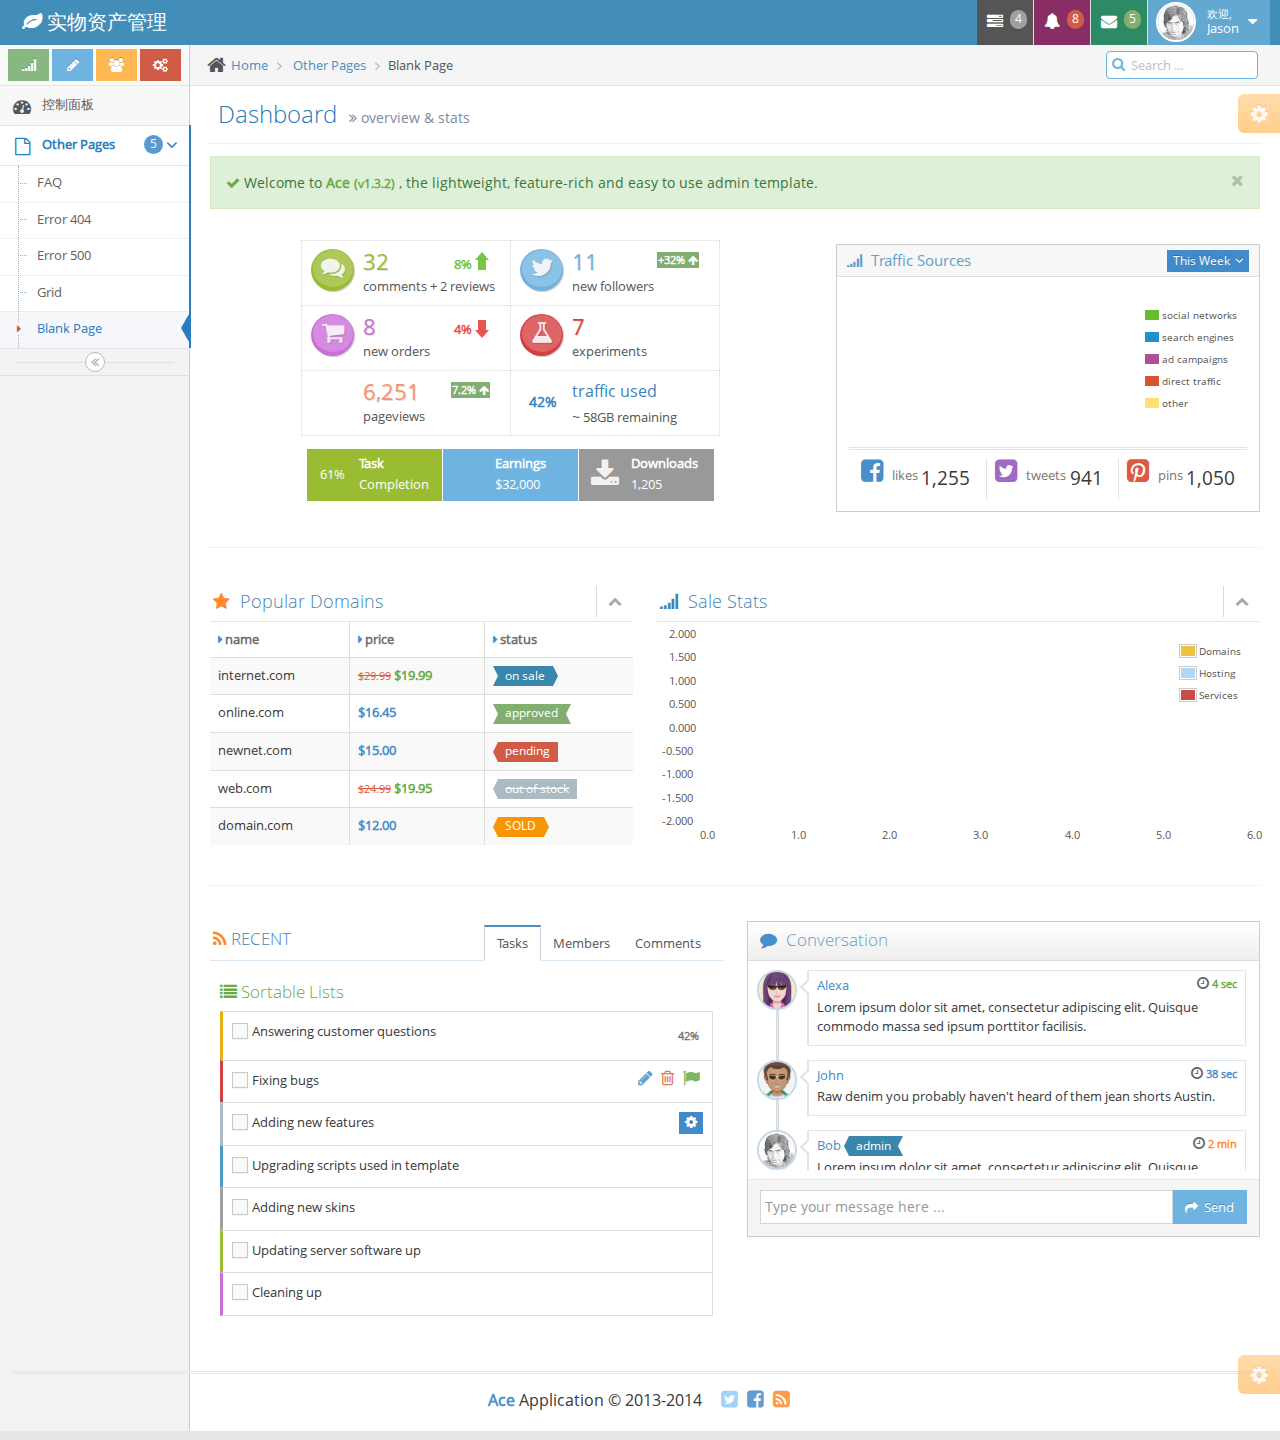
==== commit b833017f: "还剩资产入库页面重构" ====
--- a/src/main/webapp/WEB-INF/pages/common/index.html
+++ b/src/main/webapp/WEB-INF/pages/common/index.html
@@ -1,22 +1,24 @@
-<html lang="en"><head>
-    <meta http-equiv="X-UA-Compatible" content="IE=edge,chrome=1">
-    <meta charset="utf-8">
-    <title>Canco</title>
-
-    <meta name="description" content="overview &amp; stats">
-    <meta name="viewport" content="width=device-width, initial-scale=1.0, maximum-scale=1.0">
+<!DOCTYPE html>
+<html lang="en">
+<head>
+    <meta http-equiv="X-UA-Compatible" content="IE=edge,chrome=1" />
+    <meta charset="utf-8" />
+    <title>Cancosoft</title>
+
+    <meta name="description" content="" />
+    <meta name="viewport" content="width=device-width, initial-scale=1.0, maximum-scale=1.0" />
 
     <!-- bootstrap & fontawesome -->
-    <link rel="stylesheet" href="assets/css/bootstrap.css">
-    <link rel="stylesheet" href="assets/css/font-awesome.css">
+    <link rel="stylesheet" href="assets/css/bootstrap.css" />
+    <link rel="stylesheet" href="assets/css/font-awesome.css" />
 
     <!-- page specific plugin styles -->
 
     <!-- text fonts -->
-    <link rel="stylesheet" href="assets/css/ace-fonts.css">
+    <link rel="stylesheet" href="assets/css/ace-fonts.css" />
 
     <!-- ace styles -->
-    <link rel="stylesheet" href="assets/css/ace.css" class="ace-main-stylesheet" id="main-ace-style">
+    <link rel="stylesheet" href="assets/css/ace.css" class="ace-main-stylesheet" id="main-ace-style" />
 
     <!--[if lte IE 9]>
     <link rel="stylesheet" href="assets/css/ace-part2.css" class="ace-main-stylesheet" />
@@ -37,46 +39,346 @@
     <script src="assets/js/html5shiv.js"></script>
     <script src="assets/js/respond.js"></script>
     <![endif]-->
-    <style type="text/css">.jqstooltip { position: absolute;left: 0px;top: 0px;visibility: hidden;background: rgb(0, 0, 0) transparent;background-color: rgba(0,0,0,0.6);filter:progid:DXImageTransform.Microsoft.gradient(startColorstr=#99000000, endColorstr=#99000000);-ms-filter: "progid:DXImageTransform.Microsoft.gradient(startColorstr=#99000000, endColorstr=#99000000)";color: white;font: 10px arial, san serif;text-align: left;white-space: nowrap;padding: 5px;border: 1px solid white;z-index: 10000;}.jqsfield { color: white;font: 10px arial, san serif;text-align: left;}</style></head>
+</head>
 
 <body class="no-skin">
 <!-- #section:basics/navbar.layout -->
 <div id="navbar" class="navbar navbar-default">
-    <script type="text/javascript">
-        try{ace.settings.check('navbar' , 'fixed')}catch(e){}
-    </script>
-
-    <div class="navbar-container" id="navbar-container">
-        <!-- #section:basics/sidebar.mobile.toggle -->
-        <button type="button" class="navbar-toggle menu-toggler pull-left" id="menu-toggler" data-target="#sidebar">
-            <span class="sr-only">Toggle sidebar</span>
-
-            <span class="icon-bar"></span>
-
-            <span class="icon-bar"></span>
-
-            <span class="icon-bar"></span>
-        </button>
-
-        <!-- /section:basics/sidebar.mobile.toggle -->
-        <div class="navbar-header pull-left">
-            <!-- #section:basics/navbar.layout.brand -->
-            <a href="#" class="navbar-brand">
-                <small>
-                    <i class="fa fa-leaf"></i>
-                    Ace Admin
-                </small>
+<script type="text/javascript">
+    try{ace.settings.check('navbar' , 'fixed')}catch(e){}
+</script>
+
+<div class="navbar-container" id="navbar-container">
+<!-- #section:basics/sidebar.mobile.toggle -->
+<button type="button" class="navbar-toggle menu-toggler pull-left" id="menu-toggler" data-target="#sidebar">
+    <span class="sr-only">Toggle sidebar</span>
+
+    <span class="icon-bar"></span>
+
+    <span class="icon-bar"></span>
+
+    <span class="icon-bar"></span>
+</button>
+
+<!-- /section:basics/sidebar.mobile.toggle -->
+<div class="navbar-header pull-left">
+    <!-- #section:basics/navbar.layout.brand -->
+    <a href="#" class="navbar-brand">
+        <small>
+            <i class="fa fa-leaf"></i>
+            实物资产管理
+        </small>
+    </a>
+
+    <!-- /section:basics/navbar.layout.brand -->
+
+    <!-- #section:basics/navbar.toggle -->
+
+    <!-- /section:basics/navbar.toggle -->
+</div>
+
+<!-- #section:basics/navbar.dropdown -->
+<div class="navbar-buttons navbar-header pull-right" role="navigation">
+<ul class="nav ace-nav">
+<li class="grey">
+    <a data-toggle="dropdown" class="dropdown-toggle" href="#">
+        <i class="ace-icon fa fa-tasks"></i>
+        <span class="badge badge-grey">4</span>
+    </a>
+
+    <ul class="dropdown-menu-right dropdown-navbar dropdown-menu dropdown-caret dropdown-close">
+        <li class="dropdown-header">
+            <i class="ace-icon fa fa-check"></i>
+            4 Tasks to complete
+        </li>
+
+        <li class="dropdown-content">
+            <ul class="dropdown-menu dropdown-navbar">
+                <li>
+                    <a href="#">
+                        <div class="clearfix">
+                            <span class="pull-left">Software Update</span>
+                            <span class="pull-right">65%</span>
+                        </div>
+
+                        <div class="progress progress-mini">
+                            <div style="width:65%" class="progress-bar"></div>
+                        </div>
+                    </a>
+                </li>
+
+                <li>
+                    <a href="#">
+                        <div class="clearfix">
+                            <span class="pull-left">Hardware Upgrade</span>
+                            <span class="pull-right">35%</span>
+                        </div>
+
+                        <div class="progress progress-mini">
+                            <div style="width:35%" class="progress-bar progress-bar-danger"></div>
+                        </div>
+                    </a>
+                </li>
+
+                <li>
+                    <a href="#">
+                        <div class="clearfix">
+                            <span class="pull-left">Unit Testing</span>
+                            <span class="pull-right">15%</span>
+                        </div>
+
+                        <div class="progress progress-mini">
+                            <div style="width:15%" class="progress-bar progress-bar-warning"></div>
+                        </div>
+                    </a>
+                </li>
+
+                <li>
+                    <a href="#">
+                        <div class="clearfix">
+                            <span class="pull-left">Bug Fixes</span>
+                            <span class="pull-right">90%</span>
+                        </div>
+
+                        <div class="progress progress-mini progress-striped active">
+                            <div style="width:90%" class="progress-bar progress-bar-success"></div>
+                        </div>
+                    </a>
+                </li>
+            </ul>
+        </li>
+
+        <li class="dropdown-footer">
+            <a href="#">
+                See tasks with details
+                <i class="ace-icon fa fa-arrow-right"></i>
             </a>
-
-            <!-- /section:basics/navbar.layout.brand -->
-
-            <!-- #section:basics/navbar.toggle -->
-
-            <!-- /section:basics/navbar.toggle -->
-        </div>
-
-        <!-- /section:basics/navbar.dropdown -->
-    </div><!-- /.navbar-container -->
+        </li>
+    </ul>
+</li>
+
+<li class="purple">
+    <a data-toggle="dropdown" class="dropdown-toggle" href="#">
+        <i class="ace-icon fa fa-bell icon-animated-bell"></i>
+        <span class="badge badge-important">8</span>
+    </a>
+
+    <ul class="dropdown-menu-right dropdown-navbar navbar-pink dropdown-menu dropdown-caret dropdown-close">
+        <li class="dropdown-header">
+            <i class="ace-icon fa fa-exclamation-triangle"></i>
+            8 Notifications
+        </li>
+
+        <li class="dropdown-content">
+            <ul class="dropdown-menu dropdown-navbar navbar-pink">
+                <li>
+                    <a href="#">
+                        <div class="clearfix">
+													<span class="pull-left">
+														<i class="btn btn-xs no-hover btn-pink fa fa-comment"></i>
+														New Comments
+													</span>
+                            <span class="pull-right badge badge-info">+12</span>
+                        </div>
+                    </a>
+                </li>
+
+                <li>
+                    <a href="#">
+                        <i class="btn btn-xs btn-primary fa fa-user"></i>
+                        Bob just signed up as an editor ...
+                    </a>
+                </li>
+
+                <li>
+                    <a href="#">
+                        <div class="clearfix">
+													<span class="pull-left">
+														<i class="btn btn-xs no-hover btn-success fa fa-shopping-cart"></i>
+														New Orders
+													</span>
+                            <span class="pull-right badge badge-success">+8</span>
+                        </div>
+                    </a>
+                </li>
+
+                <li>
+                    <a href="#">
+                        <div class="clearfix">
+													<span class="pull-left">
+														<i class="btn btn-xs no-hover btn-info fa fa-twitter"></i>
+														Followers
+													</span>
+                            <span class="pull-right badge badge-info">+11</span>
+                        </div>
+                    </a>
+                </li>
+            </ul>
+        </li>
+
+        <li class="dropdown-footer">
+            <a href="#">
+                See all notifications
+                <i class="ace-icon fa fa-arrow-right"></i>
+            </a>
+        </li>
+    </ul>
+</li>
+
+<li class="green">
+    <a data-toggle="dropdown" class="dropdown-toggle" href="#">
+        <i class="ace-icon fa fa-envelope icon-animated-vertical"></i>
+        <span class="badge badge-success">5</span>
+    </a>
+
+    <ul class="dropdown-menu-right dropdown-navbar dropdown-menu dropdown-caret dropdown-close">
+        <li class="dropdown-header">
+            <i class="ace-icon fa fa-envelope-o"></i>
+            5 Messages
+        </li>
+
+        <li class="dropdown-content">
+            <ul class="dropdown-menu dropdown-navbar">
+                <li>
+                    <a href="#" class="clearfix">
+                        <img src="assets/avatars/avatar.png" class="msg-photo" alt="Alex's Avatar" />
+												<span class="msg-body">
+													<span class="msg-title">
+														<span class="blue">Alex:</span>
+														Ciao sociis natoque penatibus et auctor ...
+													</span>
+
+													<span class="msg-time">
+														<i class="ace-icon fa fa-clock-o"></i>
+														<span>a moment ago</span>
+													</span>
+												</span>
+                    </a>
+                </li>
+
+                <li>
+                    <a href="#" class="clearfix">
+                        <img src="assets/avatars/avatar3.png" class="msg-photo" alt="Susan's Avatar" />
+												<span class="msg-body">
+													<span class="msg-title">
+														<span class="blue">Susan:</span>
+														Vestibulum id ligula porta felis euismod ...
+													</span>
+
+													<span class="msg-time">
+														<i class="ace-icon fa fa-clock-o"></i>
+														<span>20 minutes ago</span>
+													</span>
+												</span>
+                    </a>
+                </li>
+
+                <li>
+                    <a href="#" class="clearfix">
+                        <img src="assets/avatars/avatar4.png" class="msg-photo" alt="Bob's Avatar" />
+												<span class="msg-body">
+													<span class="msg-title">
+														<span class="blue">Bob:</span>
+														Nullam quis risus eget urna mollis ornare ...
+													</span>
+
+													<span class="msg-time">
+														<i class="ace-icon fa fa-clock-o"></i>
+														<span>3:15 pm</span>
+													</span>
+												</span>
+                    </a>
+                </li>
+
+                <li>
+                    <a href="#" class="clearfix">
+                        <img src="assets/avatars/avatar2.png" class="msg-photo" alt="Kate's Avatar" />
+												<span class="msg-body">
+													<span class="msg-title">
+														<span class="blue">Kate:</span>
+														Ciao sociis natoque eget urna mollis ornare ...
+													</span>
+
+													<span class="msg-time">
+														<i class="ace-icon fa fa-clock-o"></i>
+														<span>1:33 pm</span>
+													</span>
+												</span>
+                    </a>
+                </li>
+
+                <li>
+                    <a href="#" class="clearfix">
+                        <img src="assets/avatars/avatar5.png" class="msg-photo" alt="Fred's Avatar" />
+												<span class="msg-body">
+													<span class="msg-title">
+														<span class="blue">Fred:</span>
+														Vestibulum id penatibus et auctor  ...
+													</span>
+
+													<span class="msg-time">
+														<i class="ace-icon fa fa-clock-o"></i>
+														<span>10:09 am</span>
+													</span>
+												</span>
+                    </a>
+                </li>
+            </ul>
+        </li>
+
+        <li class="dropdown-footer">
+            <a href="inbox.html">
+                See all messages
+                <i class="ace-icon fa fa-arrow-right"></i>
+            </a>
+        </li>
+    </ul>
+</li>
+
+<!-- #section:basics/navbar.user_menu -->
+<li class="light-blue">
+    <a data-toggle="dropdown" href="#" class="dropdown-toggle">
+        <img class="nav-user-photo" src="assets/avatars/user.jpg" alt="Jason's Photo" />
+								<span class="user-info">
+									<small>欢迎,</small>
+									Jason
+								</span>
+
+        <i class="ace-icon fa fa-caret-down"></i>
+    </a>
+
+    <ul class="user-menu dropdown-menu-right dropdown-menu dropdown-yellow dropdown-caret dropdown-close">
+        <li>
+            <a href="#">
+                <i class="ace-icon fa fa-cog"></i>
+                设置
+            </a>
+        </li>
+
+        <li>
+            <a href="profile.html">
+                <i class="ace-icon fa fa-user"></i>
+                个人信息
+            </a>
+        </li>
+
+        <li class="divider"></li>
+
+        <li>
+            <a href="#">
+                <i class="ace-icon fa fa-power-off"></i>
+                登出
+            </a>
+        </li>
+    </ul>
+</li>
+
+<!-- /section:basics/navbar.user_menu -->
+</ul>
+</div>
+
+<!-- /section:basics/navbar.dropdown -->
+</div><!-- /.navbar-container -->
 </div>
 
 <!-- /section:basics/navbar.layout -->
@@ -86,424 +388,56 @@
 </script>
 
 <!-- #section:basics/sidebar -->
-<div id="sidebar" class="sidebar                  responsive" data-sidebar="true" data-sidebar-scroll="true" data-sidebar-hover="true">
+<div id="sidebar" class="sidebar                  responsive">
 <script type="text/javascript">
     try{ace.settings.check('sidebar' , 'fixed')}catch(e){}
 </script>
 
-<!-- /.sidebar-shortcuts -->
-
-<ul class="nav nav-list" style="top: 0px;">
-<li class="active">
+<div class="sidebar-shortcuts" id="sidebar-shortcuts">
+    <div class="sidebar-shortcuts-large" id="sidebar-shortcuts-large">
+        <button class="btn btn-success">
+            <i class="ace-icon fa fa-signal"></i>
+        </button>
+
+        <button class="btn btn-info">
+            <i class="ace-icon fa fa-pencil"></i>
+        </button>
+
+        <!-- #section:basics/sidebar.layout.shortcuts -->
+        <button class="btn btn-warning">
+            <i class="ace-icon fa fa-users"></i>
+        </button>
+
+        <button class="btn btn-danger">
+            <i class="ace-icon fa fa-cogs"></i>
+        </button>
+
+        <!-- /section:basics/sidebar.layout.shortcuts -->
+    </div>
+
+    <div class="sidebar-shortcuts-mini" id="sidebar-shortcuts-mini">
+        <span class="btn btn-success"></span>
+
+        <span class="btn btn-info"></span>
+
+        <span class="btn btn-warning"></span>
+
+        <span class="btn btn-danger"></span>
+    </div>
+</div><!-- /.sidebar-shortcuts -->
+
+<ul class="nav nav-list">
+<li class="">
     <a href="index.html">
         <i class="menu-icon fa fa-tachometer"></i>
-        <span class="menu-text"> Dashboard </span>
+        <span class="menu-text"> 控制面板 </span>
     </a>
 
     <b class="arrow"></b>
 </li>
 
-<li class="">
-    <a href="#" class="dropdown-toggle">
-        <i class="menu-icon fa fa-desktop"></i>
-							<span class="menu-text">
-								UI &amp; Elements
-							</span>
-
-        <b class="arrow fa fa-angle-down"></b>
-    </a>
-
-    <b class="arrow"></b>
-
-    <ul class="submenu">
-        <li class="">
-            <a href="#" class="dropdown-toggle">
-                <i class="menu-icon fa fa-caret-right"></i>
-
-                Layouts
-                <b class="arrow fa fa-angle-down"></b>
-            </a>
-
-            <b class="arrow"></b>
-
-            <ul class="submenu">
-                <li class="">
-                    <a href="top-menu.html">
-                        <i class="menu-icon fa fa-caret-right"></i>
-                        Top Menu
-                    </a>
-
-                    <b class="arrow"></b>
-                </li>
-
-                <li class="">
-                    <a href="two-menu-1.html">
-                        <i class="menu-icon fa fa-caret-right"></i>
-                        Two Menus 1
-                    </a>
-
-                    <b class="arrow"></b>
-                </li>
-
-                <li class="">
-                    <a href="two-menu-2.html">
-                        <i class="menu-icon fa fa-caret-right"></i>
-                        Two Menus 2
-                    </a>
-
-                    <b class="arrow"></b>
-                </li>
-
-                <li class="">
-                    <a href="mobile-menu-1.html">
-                        <i class="menu-icon fa fa-caret-right"></i>
-                        Default Mobile Menu
-                    </a>
-
-                    <b class="arrow"></b>
-                </li>
-
-                <li class="">
-                    <a href="mobile-menu-2.html">
-                        <i class="menu-icon fa fa-caret-right"></i>
-                        Mobile Menu 2
-                    </a>
-
-                    <b class="arrow"></b>
-                </li>
-
-                <li class="">
-                    <a href="mobile-menu-3.html">
-                        <i class="menu-icon fa fa-caret-right"></i>
-                        Mobile Menu 3
-                    </a>
-
-                    <b class="arrow"></b>
-                </li>
-            </ul>
-        </li>
-
-        <li class="">
-            <a href="typography.html">
-                <i class="menu-icon fa fa-caret-right"></i>
-                Typography
-            </a>
-
-            <b class="arrow"></b>
-        </li>
-
-        <li class="">
-            <a href="elements.html">
-                <i class="menu-icon fa fa-caret-right"></i>
-                Elements
-            </a>
-
-            <b class="arrow"></b>
-        </li>
-
-        <li class="">
-            <a href="buttons.html">
-                <i class="menu-icon fa fa-caret-right"></i>
-                Buttons &amp; Icons
-            </a>
-
-            <b class="arrow"></b>
-        </li>
-
-        <li class="">
-            <a href="content-slider.html">
-                <i class="menu-icon fa fa-caret-right"></i>
-                Content Sliders
-            </a>
-
-            <b class="arrow"></b>
-        </li>
-
-        <li class="">
-            <a href="treeview.html">
-                <i class="menu-icon fa fa-caret-right"></i>
-                Treeview
-            </a>
-
-            <b class="arrow"></b>
-        </li>
-
-        <li class="">
-            <a href="jquery-ui.html">
-                <i class="menu-icon fa fa-caret-right"></i>
-                jQuery UI
-            </a>
-
-            <b class="arrow"></b>
-        </li>
-
-        <li class="">
-            <a href="nestable-list.html">
-                <i class="menu-icon fa fa-caret-right"></i>
-                Nestable Lists
-            </a>
-
-            <b class="arrow"></b>
-        </li>
-
-        <li class="">
-            <a href="#" class="dropdown-toggle">
-                <i class="menu-icon fa fa-caret-right"></i>
-
-                Three Level Menu
-                <b class="arrow fa fa-angle-down"></b>
-            </a>
-
-            <b class="arrow"></b>
-
-            <ul class="submenu">
-                <li class="">
-                    <a href="#">
-                        <i class="menu-icon fa fa-leaf green"></i>
-                        Item #1
-                    </a>
-
-                    <b class="arrow"></b>
-                </li>
-
-                <li class="">
-                    <a href="#" class="dropdown-toggle">
-                        <i class="menu-icon fa fa-pencil orange"></i>
-
-                        4th level
-                        <b class="arrow fa fa-angle-down"></b>
-                    </a>
-
-                    <b class="arrow"></b>
-
-                    <ul class="submenu">
-                        <li class="">
-                            <a href="#">
-                                <i class="menu-icon fa fa-plus purple"></i>
-                                Add Product
-                            </a>
-
-                            <b class="arrow"></b>
-                        </li>
-
-                        <li class="">
-                            <a href="#">
-                                <i class="menu-icon fa fa-eye pink"></i>
-                                View Products
-                            </a>
-
-                            <b class="arrow"></b>
-                        </li>
-                    </ul>
-                </li>
-            </ul>
-        </li>
-    </ul>
-</li>
-
-<li class="">
-    <a href="#" class="dropdown-toggle">
-        <i class="menu-icon fa fa-list"></i>
-        <span class="menu-text"> Tables </span>
-
-        <b class="arrow fa fa-angle-down"></b>
-    </a>
-
-    <b class="arrow"></b>
-
-    <ul class="submenu">
-        <li class="">
-            <a href="tables.html">
-                <i class="menu-icon fa fa-caret-right"></i>
-                Simple &amp; Dynamic
-            </a>
-
-            <b class="arrow"></b>
-        </li>
-
-        <li class="">
-            <a href="jqgrid.html">
-                <i class="menu-icon fa fa-caret-right"></i>
-                jqGrid plugin
-            </a>
-
-            <b class="arrow"></b>
-        </li>
-    </ul>
-</li>
-
-<li class="">
-    <a href="#" class="dropdown-toggle">
-        <i class="menu-icon fa fa-pencil-square-o"></i>
-        <span class="menu-text"> Forms </span>
-
-        <b class="arrow fa fa-angle-down"></b>
-    </a>
-
-    <b class="arrow"></b>
-
-    <ul class="submenu">
-        <li class="">
-            <a href="form-elements.html">
-                <i class="menu-icon fa fa-caret-right"></i>
-                Form Elements
-            </a>
-
-            <b class="arrow"></b>
-        </li>
-
-        <li class="">
-            <a href="form-elements-2.html">
-                <i class="menu-icon fa fa-caret-right"></i>
-                Form Elements 2
-            </a>
-
-            <b class="arrow"></b>
-        </li>
-
-        <li class="">
-            <a href="form-wizard.html">
-                <i class="menu-icon fa fa-caret-right"></i>
-                Wizard &amp; Validation
-            </a>
-
-            <b class="arrow"></b>
-        </li>
-
-        <li class="">
-            <a href="wysiwyg.html">
-                <i class="menu-icon fa fa-caret-right"></i>
-                Wysiwyg &amp; Markdown
-            </a>
-
-            <b class="arrow"></b>
-        </li>
-
-        <li class="">
-            <a href="dropzone.html">
-                <i class="menu-icon fa fa-caret-right"></i>
-                Dropzone File Upload
-            </a>
-
-            <b class="arrow"></b>
-        </li>
-    </ul>
-</li>
-
-<li class="">
-    <a href="widgets.html">
-        <i class="menu-icon fa fa-list-alt"></i>
-        <span class="menu-text"> Widgets </span>
-    </a>
-
-    <b class="arrow"></b>
-</li>
-
-<li class="">
-    <a href="calendar.html">
-        <i class="menu-icon fa fa-calendar"></i>
-
-							<span class="menu-text">
-								Calendar
-
-								<!-- #section:basics/sidebar.layout.badge -->
-								<span class="badge badge-transparent tooltip-error" title="" data-original-title="2 Important Events">
-									<i class="ace-icon fa fa-exclamation-triangle red bigger-130"></i>
-								</span>
-
-								<!-- /section:basics/sidebar.layout.badge -->
-							</span>
-    </a>
-
-    <b class="arrow"></b>
-</li>
-
-<li class="">
-    <a href="gallery.html">
-        <i class="menu-icon fa fa-picture-o"></i>
-        <span class="menu-text"> Gallery </span>
-    </a>
-
-    <b class="arrow"></b>
-</li>
-
-<li class="">
-    <a href="#" class="dropdown-toggle">
-        <i class="menu-icon fa fa-tag"></i>
-        <span class="menu-text"> More Pages </span>
-
-        <b class="arrow fa fa-angle-down"></b>
-    </a>
-
-    <b class="arrow"></b>
-
-    <ul class="submenu">
-        <li class="">
-            <a href="profile.html">
-                <i class="menu-icon fa fa-caret-right"></i>
-                User Profile
-            </a>
-
-            <b class="arrow"></b>
-        </li>
-
-        <li class="">
-            <a href="inbox.html">
-                <i class="menu-icon fa fa-caret-right"></i>
-                Inbox
-            </a>
-
-            <b class="arrow"></b>
-        </li>
-
-        <li class="">
-            <a href="pricing.html">
-                <i class="menu-icon fa fa-caret-right"></i>
-                Pricing Tables
-            </a>
-
-            <b class="arrow"></b>
-        </li>
-
-        <li class="">
-            <a href="invoice.html">
-                <i class="menu-icon fa fa-caret-right"></i>
-                Invoice
-            </a>
-
-            <b class="arrow"></b>
-        </li>
-
-        <li class="">
-            <a href="timeline.html">
-                <i class="menu-icon fa fa-caret-right"></i>
-                Timeline
-            </a>
-
-            <b class="arrow"></b>
-        </li>
-
-        <li class="">
-            <a href="email.html">
-                <i class="menu-icon fa fa-caret-right"></i>
-                Email Templates
-            </a>
-
-            <b class="arrow"></b>
-        </li>
-
-        <li class="">
-            <a href="login.html">
-                <i class="menu-icon fa fa-caret-right"></i>
-                Login &amp; Register
-            </a>
-
-            <b class="arrow"></b>
-        </li>
-    </ul>
-</li>
-
-<li class="">
+
+<li class="active open">
     <a href="#" class="dropdown-toggle">
         <i class="menu-icon fa fa-file-o"></i>
 
@@ -558,7 +492,7 @@
             <b class="arrow"></b>
         </li>
 
-        <li class="">
+        <li class="active">
             <a href="blank.html">
                 <i class="menu-icon fa fa-caret-right"></i>
                 Blank Page
@@ -595,14 +529,18 @@
             <i class="ace-icon fa fa-home home-icon"></i>
             <a href="#">Home</a>
         </li>
-        <li class="active">Dashboard</li>
+
+        <li>
+            <a href="#">Other Pages</a>
+        </li>
+        <li class="active">Blank Page</li>
     </ul><!-- /.breadcrumb -->
 
     <!-- #section:basics/content.searchbox -->
     <div class="nav-search" id="nav-search">
         <form class="form-search">
 								<span class="input-icon">
-									<input type="text" placeholder="Search ..." class="nav-search-input" id="nav-search-input" autocomplete="off">
+									<input type="text" placeholder="Search ..." class="nav-search-input" id="nav-search-input" autocomplete="off" />
 									<i class="ace-icon fa fa-search nav-search-icon"></i>
 								</span>
         </form>
@@ -629,7 +567,7 @@
                         <option data-skin="skin-1" value="#222A2D">#222A2D</option>
                         <option data-skin="skin-2" value="#C6487E">#C6487E</option>
                         <option data-skin="skin-3" value="#D0D0D0">#D0D0D0</option>
-                    </select><div class="dropdown dropdown-colorpicker">		<a data-toggle="dropdown" class="dropdown-toggle" href="#"><span class="btn-colorpicker" style="background-color:#438EB9"></span></a><ul class="dropdown-menu dropdown-caret"><li><a class="colorpick-btn selected" href="#" style="background-color:#438EB9;" data-color="#438EB9"></a></li><li><a class="colorpick-btn" href="#" style="background-color:#222A2D;" data-color="#222A2D"></a></li><li><a class="colorpick-btn" href="#" style="background-color:#C6487E;" data-color="#C6487E"></a></li><li><a class="colorpick-btn" href="#" style="background-color:#D0D0D0;" data-color="#D0D0D0"></a></li></ul></div>
+                    </select><div class="dropdown dropdown-colorpicker">		<a data-toggle="dropdown" class="dropdown-toggle" href="#"><span class="btn-colorpicker" style="background-color:#438EB9"></span></a><ul class="dropdown-menu dropdown-caret"><li><a class="colorpick-btn selected" href="#" style="background-color:#438EB9;" data-color="#438EB9"></a></li><li><a class="colorpick-btn" href="#" style="background-color:#222A2D;" data-color="#222A2D"></a></li><li><a class="colorpick-btn" href="#" style="background-color:#C6487E;" data-color="#C6487E"></a></li><li><a class="colorpick-btn" href="#" style="background-color:#D0D0D0;" data-color="#D0D0D0"></a></li></ul></div><div class="dropdown dropdown-colorpicker">		<a data-toggle="dropdown" class="dropdown-toggle" href="#"><span class="btn-colorpicker" style="background-color:#438EB9"></span></a><ul class="dropdown-menu dropdown-caret"><li><a class="colorpick-btn selected" href="#" style="background-color:#438EB9;" data-color="#438EB9"></a></li><li><a class="colorpick-btn" href="#" style="background-color:#222A2D;" data-color="#222A2D"></a></li><li><a class="colorpick-btn" href="#" style="background-color:#C6487E;" data-color="#C6487E"></a></li><li><a class="colorpick-btn" href="#" style="background-color:#D0D0D0;" data-color="#D0D0D0"></a></li></ul></div>
                 </div>
                 <span>&nbsp; Choose Skin</span>
             </div>
@@ -814,7 +752,7 @@
             <!-- #section:pages/dashboard.infobox.easypiechart -->
             <div class="easy-pie-chart percentage" data-percent="42" data-size="46" style="height: 46px; width: 46px; line-height: 45px;">
                 <span class="percent">42</span>%
-                <canvas height="46" width="46"></canvas></div>
+                <canvas height="46" width="46"></canvas><canvas height="46" width="46"></canvas></div>
 
             <!-- /section:pages/dashboard.infobox.easypiechart -->
         </div>
@@ -838,7 +776,7 @@
             <!-- #section:pages/dashboard.infobox.easypiechart -->
             <div class="easy-pie-chart percentage" data-percent="61" data-size="39" style="height: 39px; width: 39px; line-height: 38px;">
                 <span class="percent">61</span>%
-                <canvas height="39" width="39"></canvas></div>
+                <canvas height="39" width="39"></canvas><canvas height="39" width="39"></canvas></div>
 
             <!-- /section:pages/dashboard.infobox.easypiechart -->
         </div>
@@ -929,7 +867,7 @@
         <div class="widget-body">
             <div class="widget-main">
                 <!-- #section:plugins/charts.flotchart -->
-                <div id="piechart-placeholder" style="width: 90%; min-height: 150px; padding: 0px; position: relative;"><canvas class="flot-base" width="354" height="150" style="direction: ltr; position: absolute; left: 0px; top: 0px; width: 354px; height: 150px;"></canvas><canvas class="flot-overlay" width="354" height="150" style="direction: ltr; position: absolute; left: 0px; top: 0px; width: 354px; height: 150px;"></canvas><div class="legend"><div style="position: absolute; width: 93px; height: 110px; top: 15px; right: -30px; opacity: 0.85; background-color: rgb(255, 255, 255);"> </div><table style="position:absolute;top:15px;right:-30px;;font-size:smaller;color:#545454"><tbody><tr><td class="legendColorBox"><div style="border:1px solid null;padding:1px"><div style="width:4px;height:0;border:5px solid #68BC31;overflow:hidden"></div></div></td><td class="legendLabel">social networks</td></tr><tr><td class="legendColorBox"><div style="border:1px solid null;padding:1px"><div style="width:4px;height:0;border:5px solid #2091CF;overflow:hidden"></div></div></td><td class="legendLabel">search engines</td></tr><tr><td class="legendColorBox"><div style="border:1px solid null;padding:1px"><div style="width:4px;height:0;border:5px solid #AF4E96;overflow:hidden"></div></div></td><td class="legendLabel">ad campaigns</td></tr><tr><td class="legendColorBox"><div style="border:1px solid null;padding:1px"><div style="width:4px;height:0;border:5px solid #DA5430;overflow:hidden"></div></div></td><td class="legendLabel">direct traffic</td></tr><tr><td class="legendColorBox"><div style="border:1px solid null;padding:1px"><div style="width:4px;height:0;border:5px solid #FEE074;overflow:hidden"></div></div></td><td class="legendLabel">other</td></tr></tbody></table></div></div>
+                <div id="piechart-placeholder" style="width: 90%; min-height: 150px; padding: 0px; position: relative;"><canvas class="flot-base" width="377" height="150" style="direction: ltr; position: absolute; left: 0px; top: 0px; width: 377px; height: 150px;"></canvas><canvas class="flot-overlay" width="377" height="150" style="direction: ltr; position: absolute; left: 0px; top: 0px; width: 377px; height: 150px;"></canvas><div class="legend"><div style="position: absolute; width: 93px; height: 110px; top: 15px; right: -30px; opacity: 0.85; background-color: rgb(255, 255, 255);"> </div><table style="position:absolute;top:15px;right:-30px;;font-size:smaller;color:#545454"><tbody><tr><td class="legendColorBox"><div style="border:1px solid null;padding:1px"><div style="width:4px;height:0;border:5px solid #68BC31;overflow:hidden"></div></div></td><td class="legendLabel">social networks</td></tr><tr><td class="legendColorBox"><div style="border:1px solid null;padding:1px"><div style="width:4px;height:0;border:5px solid #2091CF;overflow:hidden"></div></div></td><td class="legendLabel">search engines</td></tr><tr><td class="legendColorBox"><div style="border:1px solid null;padding:1px"><div style="width:4px;height:0;border:5px solid #AF4E96;overflow:hidden"></div></div></td><td class="legendLabel">ad campaigns</td></tr><tr><td class="legendColorBox"><div style="border:1px solid null;padding:1px"><div style="width:4px;height:0;border:5px solid #DA5430;overflow:hidden"></div></div></td><td class="legendLabel">direct traffic</td></tr><tr><td class="legendColorBox"><div style="border:1px solid null;padding:1px"><div style="width:4px;height:0;border:5px solid #FEE074;overflow:hidden"></div></div></td><td class="legendLabel">other</td></tr></tbody></table></div></div>
 
                 <!-- /section:plugins/charts.flotchart -->
                 <div class="hr hr8 hr-double"></div>
@@ -1099,7 +1037,7 @@
 
             <div class="widget-body">
                 <div class="widget-main padding-4">
-                    <div id="sales-charts" style="width: 100%; height: 220px; padding: 0px; position: relative;"><canvas class="flot-base" width="588" height="220" style="direction: ltr; position: absolute; left: 0px; top: 0px; width: 588px; height: 220px;"></canvas><div class="flot-text" style="position: absolute; top: 0px; left: 0px; bottom: 0px; right: 0px; font-size: smaller; color: rgb(84, 84, 84);"><div class="flot-x-axis flot-x1-axis xAxis x1Axis" style="position: absolute; top: 0px; left: 0px; bottom: 0px; right: 0px; display: block;"><div class="flot-tick-label tickLabel" style="position: absolute; max-width: 73px; top: 201px; left: 39px; text-align: center;">0.0</div><div class="flot-tick-label tickLabel" style="position: absolute; max-width: 73px; top: 201px; left: 124px; text-align: center;">1.0</div><div class="flot-tick-label tickLabel" style="position: absolute; max-width: 73px; top: 201px; left: 210px; text-align: center;">2.0</div><div class="flot-tick-label tickLabel" style="position: absolute; max-width: 73px; top: 201px; left: 295px; text-align: center;">3.0</div><div class="flot-tick-label tickLabel" style="position: absolute; max-width: 73px; top: 201px; left: 380px; text-align: center;">4.0</div><div class="flot-tick-label tickLabel" style="position: absolute; max-width: 73px; top: 201px; left: 466px; text-align: center;">5.0</div><div class="flot-tick-label tickLabel" style="position: absolute; max-width: 73px; top: 201px; left: 551px; text-align: center;">6.0</div></div><div class="flot-y-axis flot-y1-axis yAxis y1Axis" style="position: absolute; top: 0px; left: 0px; bottom: 0px; right: 0px; display: block;"><div class="flot-tick-label tickLabel" style="position: absolute; top: 187px; left: 1px; text-align: right;">-2.000</div><div class="flot-tick-label tickLabel" style="position: absolute; top: 164px; left: 1px; text-align: right;">-1.500</div><div class="flot-tick-label tickLabel" style="position: absolute; top: 140px; left: 1px; text-align: right;">-1.000</div><div class="flot-tick-label tickLabel" style="position: absolute; top: 117px; left: 1px; text-align: right;">-0.500</div><div class="flot-tick-label tickLabel" style="position: absolute; top: 94px; left: 8px; text-align: right;">0.000</div><div class="flot-tick-label tickLabel" style="position: absolute; top: 70px; left: 8px; text-align: right;">0.500</div><div class="flot-tick-label tickLabel" style="position: absolute; top: 47px; left: 8px; text-align: right;">1.000</div><div class="flot-tick-label tickLabel" style="position: absolute; top: 23px; left: 8px; text-align: right;">1.500</div><div class="flot-tick-label tickLabel" style="position: absolute; top: 0px; left: 8px; text-align: right;">2.000</div></div></div><canvas class="flot-overlay" width="588" height="220" style="direction: ltr; position: absolute; left: 0px; top: 0px; width: 588px; height: 220px;"></canvas><div class="legend"><div style="position: absolute; width: 63px; height: 66px; top: 14px; right: 15px; opacity: 0.85; background-color: rgb(255, 255, 255);"> </div><table style="position:absolute;top:14px;right:15px;;font-size:smaller;color:#545454"><tbody><tr><td class="legendColorBox"><div style="border:1px solid #ccc;padding:1px"><div style="width:4px;height:0;border:5px solid rgb(237,194,64);overflow:hidden"></div></div></td><td class="legendLabel">Domains</td></tr><tr><td class="legendColorBox"><div style="border:1px solid #ccc;padding:1px"><div style="width:4px;height:0;border:5px solid rgb(175,216,248);overflow:hidden"></div></div></td><td class="legendLabel">Hosting</td></tr><tr><td class="legendColorBox"><div style="border:1px solid #ccc;padding:1px"><div style="width:4px;height:0;border:5px solid rgb(203,75,75);overflow:hidden"></div></div></td><td class="legendLabel">Services</td></tr></tbody></table></div></div>
+                    <div id="sales-charts" style="width: 100%; height: 220px; padding: 0px; position: relative;"><canvas class="flot-base" width="624" height="220" style="direction: ltr; position: absolute; left: 0px; top: 0px; width: 624px; height: 220px;"></canvas><div class="flot-text" style="position: absolute; top: 0px; left: 0px; bottom: 0px; right: 0px; font-size: smaller; color: rgb(84, 84, 84);"><div class="flot-x-axis flot-x1-axis xAxis x1Axis" style="position: absolute; top: 0px; left: 0px; bottom: 0px; right: 0px; display: block;"><div class="flot-tick-label tickLabel" style="position: absolute; max-width: 78px; top: 201px; left: 39px; text-align: center;">0.0</div><div class="flot-tick-label tickLabel" style="position: absolute; max-width: 78px; top: 201px; left: 130px; text-align: center;">1.0</div><div class="flot-tick-label tickLabel" style="position: absolute; max-width: 78px; top: 201px; left: 221px; text-align: center;">2.0</div><div class="flot-tick-label tickLabel" style="position: absolute; max-width: 78px; top: 201px; left: 312px; text-align: center;">3.0</div><div class="flot-tick-label tickLabel" style="position: absolute; max-width: 78px; top: 201px; left: 404px; text-align: center;">4.0</div><div class="flot-tick-label tickLabel" style="position: absolute; max-width: 78px; top: 201px; left: 495px; text-align: center;">5.0</div><div class="flot-tick-label tickLabel" style="position: absolute; max-width: 78px; top: 201px; left: 586px; text-align: center;">6.0</div></div><div class="flot-y-axis flot-y1-axis yAxis y1Axis" style="position: absolute; top: 0px; left: 0px; bottom: 0px; right: 0px; display: block;"><div class="flot-tick-label tickLabel" style="position: absolute; top: 187px; left: 1px; text-align: right;">-2.000</div><div class="flot-tick-label tickLabel" style="position: absolute; top: 164px; left: 1px; text-align: right;">-1.500</div><div class="flot-tick-label tickLabel" style="position: absolute; top: 140px; left: 1px; text-align: right;">-1.000</div><div class="flot-tick-label tickLabel" style="position: absolute; top: 117px; left: 1px; text-align: right;">-0.500</div><div class="flot-tick-label tickLabel" style="position: absolute; top: 94px; left: 8px; text-align: right;">0.000</div><div class="flot-tick-label tickLabel" style="position: absolute; top: 70px; left: 8px; text-align: right;">0.500</div><div class="flot-tick-label tickLabel" style="position: absolute; top: 47px; left: 8px; text-align: right;">1.000</div><div class="flot-tick-label tickLabel" style="position: absolute; top: 23px; left: 8px; text-align: right;">1.500</div><div class="flot-tick-label tickLabel" style="position: absolute; top: 0px; left: 8px; text-align: right;">2.000</div></div></div><canvas class="flot-overlay" width="624" height="220" style="direction: ltr; position: absolute; left: 0px; top: 0px; width: 624px; height: 220px;"></canvas><div class="legend"><div style="position: absolute; width: 63px; height: 66px; top: 14px; right: 15px; opacity: 0.85; background-color: rgb(255, 255, 255);"> </div><table style="position:absolute;top:14px;right:15px;;font-size:smaller;color:#545454"><tbody><tr><td class="legendColorBox"><div style="border:1px solid #ccc;padding:1px"><div style="width:4px;height:0;border:5px solid rgb(237,194,64);overflow:hidden"></div></div></td><td class="legendLabel">Domains</td></tr><tr><td class="legendColorBox"><div style="border:1px solid #ccc;padding:1px"><div style="width:4px;height:0;border:5px solid rgb(175,216,248);overflow:hidden"></div></div></td><td class="legendLabel">Hosting</td></tr><tr><td class="legendColorBox"><div style="border:1px solid #ccc;padding:1px"><div style="width:4px;height:0;border:5px solid rgb(203,75,75);overflow:hidden"></div></div></td><td class="legendLabel">Services</td></tr></tbody></table></div></div>
                 </div><!-- /.widget-main -->
             </div><!-- /.widget-body -->
         </div><!-- /.widget-box -->
@@ -1152,7 +1090,7 @@
 
             <div class="pull-right easy-pie-chart percentage" data-size="30" data-color="#ECCB71" data-percent="42" style="height: 30px; width: 30px; line-height: 29px;">
                 <span class="percent">42</span>%
-                <canvas height="30" width="30"></canvas></div>
+                <canvas height="30" width="30"></canvas><canvas height="30" width="30"></canvas></div>
         </li>
 
         <li class="item-red clearfix ui-sortable-handle">
@@ -1536,7 +1474,7 @@
 
 <div id="comment-tab" class="tab-pane">
     <!-- #section:pages/dashboard.comments -->
-    <div class="comments ace-scroll" style="position: relative;"><div class="scroll-track" style="display: none;"><div class="scroll-bar"></div></div><div class="scroll-content" style="max-height: 300px;">
+    <div class="comments ace-scroll" style="position: relative;"><div class="scroll-track" style="display: none;"><div class="scroll-bar"></div></div><div class="scroll-content" style="max-height: 300px;"><div class="scroll-track" style="display: none;"><div class="scroll-bar"></div></div><div class="scroll-content" style="max-height: 300px;">
         <div class="itemdiv commentdiv">
             <div class="user">
                 <img alt="Bob Doe's Avatar" src="assets/avatars/avatar.png">
@@ -1694,7 +1632,7 @@
                 </div>
             </div>
         </div>
-    </div></div>
+    </div></div></div>
 
     <div class="hr hr8"></div>
 
@@ -1730,7 +1668,7 @@
         <div class="widget-body">
             <div class="widget-main no-padding">
                 <!-- #section:pages/dashboard.conversations -->
-                <div class="dialogs ace-scroll"><div class="scroll-track scroll-active" style="display: block; height: 300px;"><div class="scroll-bar" style="height: 236px; top: 0px;"></div></div><div class="scroll-content" style="max-height: 300px;">
+                <div class="dialogs ace-scroll"><div class="scroll-track" style="display: none;"><div class="scroll-bar"></div></div><div class="scroll-content"><div class="scroll-track scroll-active" style="display: block; height: 300px;"><div class="scroll-bar" style="height: 236px; top: 0px;"></div></div><div class="scroll-content" style="max-height: 300px;">
                     <div class="itemdiv dialogdiv">
                         <div class="user">
                             <img alt="Alexa's Avatar" src="assets/avatars/avatar1.png">
@@ -1851,7 +1789,7 @@
                             </div>
                         </div>
                     </div>
-                </div></div>
+                </div></div></div>
 
                 <!-- /section:pages/dashboard.conversations -->
                 <form>
@@ -1876,6 +1814,104 @@
 <!-- PAGE CONTENT ENDS -->
 </div><!-- /.col -->
 </div><!-- /.row -->
+</div>
+<!-- #section:settings.box -->
+<div class="ace-settings-container" id="ace-settings-container">
+    <div class="btn btn-app btn-xs btn-warning ace-settings-btn" id="ace-settings-btn">
+        <i class="ace-icon fa fa-cog bigger-130"></i>
+    </div>
+
+    <div class="ace-settings-box clearfix" id="ace-settings-box">
+        <div class="pull-left width-50">
+            <!-- #section:settings.skins -->
+            <div class="ace-settings-item">
+                <div class="pull-left">
+                    <select id="skin-colorpicker" class="hide">
+                        <option data-skin="no-skin" value="#438EB9">#438EB9</option>
+                        <option data-skin="skin-1" value="#222A2D">#222A2D</option>
+                        <option data-skin="skin-2" value="#C6487E">#C6487E</option>
+                        <option data-skin="skin-3" value="#D0D0D0">#D0D0D0</option>
+                    </select>
+                </div>
+                <span>&nbsp; Choose Skin</span>
+            </div>
+
+            <!-- /section:settings.skins -->
+
+            <!-- #section:settings.navbar -->
+            <div class="ace-settings-item">
+                <input type="checkbox" class="ace ace-checkbox-2" id="ace-settings-navbar" />
+                <label class="lbl" for="ace-settings-navbar"> Fixed Navbar</label>
+            </div>
+
+            <!-- /section:settings.navbar -->
+
+            <!-- #section:settings.sidebar -->
+            <div class="ace-settings-item">
+                <input type="checkbox" class="ace ace-checkbox-2" id="ace-settings-sidebar" />
+                <label class="lbl" for="ace-settings-sidebar"> Fixed Sidebar</label>
+            </div>
+
+            <!-- /section:settings.sidebar -->
+
+            <!-- #section:settings.breadcrumbs -->
+            <div class="ace-settings-item">
+                <input type="checkbox" class="ace ace-checkbox-2" id="ace-settings-breadcrumbs" />
+                <label class="lbl" for="ace-settings-breadcrumbs"> Fixed Breadcrumbs</label>
+            </div>
+
+            <!-- /section:settings.breadcrumbs -->
+
+            <!-- #section:settings.rtl -->
+            <div class="ace-settings-item">
+                <input type="checkbox" class="ace ace-checkbox-2" id="ace-settings-rtl" />
+                <label class="lbl" for="ace-settings-rtl"> Right To Left (rtl)</label>
+            </div>
+
+            <!-- /section:settings.rtl -->
+
+            <!-- #section:settings.container -->
+            <div class="ace-settings-item">
+                <input type="checkbox" class="ace ace-checkbox-2" id="ace-settings-add-container" />
+                <label class="lbl" for="ace-settings-add-container">
+                    Inside
+                    <b>.container</b>
+                </label>
+            </div>
+
+            <!-- /section:settings.container -->
+        </div><!-- /.pull-left -->
+
+        <div class="pull-left width-50">
+            <!-- #section:basics/sidebar.options -->
+            <div class="ace-settings-item">
+                <input type="checkbox" class="ace ace-checkbox-2" id="ace-settings-hover" />
+                <label class="lbl" for="ace-settings-hover"> Submenu on Hover</label>
+            </div>
+
+            <div class="ace-settings-item">
+                <input type="checkbox" class="ace ace-checkbox-2" id="ace-settings-compact" />
+                <label class="lbl" for="ace-settings-compact"> Compact Sidebar</label>
+            </div>
+
+            <div class="ace-settings-item">
+                <input type="checkbox" class="ace ace-checkbox-2" id="ace-settings-highlight" />
+                <label class="lbl" for="ace-settings-highlight"> Alt. Active Item</label>
+            </div>
+
+            <!-- /section:basics/sidebar.options -->
+        </div><!-- /.pull-left -->
+    </div><!-- /.ace-settings-box -->
+</div><!-- /.ace-settings-container -->
+
+<!-- /section:settings.box -->
+<div class="row">
+    <div class="col-xs-12">
+        <!-- PAGE CONTENT BEGINS -->
+
+        <!-- PAGE CONTENT ENDS -->
+    </div><!-- /.col -->
+</div><!-- /.row -->
 </div><!-- /.page-content -->
 </div>
 </div><!-- /.main-content -->
@@ -1886,7 +1922,7 @@
         <div class="footer-content">
 						<span class="bigger-120">
 							<span class="blue bolder">Ace</span>
-							Application © 2013-2014
+							Application &copy; 2013-2014
 						</span>
 
             &nbsp; &nbsp;
@@ -1919,7 +1955,7 @@
 <!--[if !IE]> -->
 <script type="text/javascript">
     window.jQuery || document.write("<script src='assets/js/jquery.js'>"+"<"+"/script>");
-</script><script src="assets/js/jquery.js"></script>
+</script>
 
 <!-- <![endif]-->
 
@@ -1934,17 +1970,6 @@
 <script src="assets/js/bootstrap.js"></script>
 
 <!-- page specific plugin scripts -->
-
-<!--[if lte IE 8]>
-<script src="assets/js/excanvas.js"></script>
-<![endif]-->
-<script src="assets/js/jquery-ui.custom.js"></script>
-<script src="assets/js/jquery.ui.touch-punch.js"></script>
-<script src="assets/js/jquery.easypiechart.js"></script>
-<script src="assets/js/jquery.sparkline.js"></script>
-<script src="assets/js/flot/jquery.flot.js"></script>
-<script src="assets/js/flot/jquery.flot.pie.js"></script>
-<script src="assets/js/flot/jquery.flot.resize.js"></script>
 
 <!-- ace scripts -->
 <script src="assets/js/ace/elements.scroller.js"></script>
@@ -1970,230 +1995,18 @@
 <script src="assets/js/ace/ace.searchbox-autocomplete.js"></script>
 
 <!-- inline scripts related to this page -->
-<script type="text/javascript">
-jQuery(function($) {
-    $('.easy-pie-chart.percentage').each(function(){
-        var $box = $(this).closest('.infobox');
-        var barColor = $(this).data('color') || (!$box.hasClass('infobox-dark') ? $box.css('color') : 'rgba(255,255,255,0.95)');
-        var trackColor = barColor == 'rgba(255,255,255,0.95)' ? 'rgba(255,255,255,0.25)' : '#E2E2E2';
-        var size = parseInt($(this).data('size')) || 50;
-        $(this).easyPieChart({
-            barColor: barColor,
-            trackColor: trackColor,
-            scaleColor: false,
-            lineCap: 'butt',
-            lineWidth: parseInt(size/10),
-            animate: /msie\s*(8|7|6)/.test(navigator.userAgent.toLowerCase()) ? false : 1000,
-            size: size
-        });
-    })
-
-    $('.sparkline').each(function(){
-        var $box = $(this).closest('.infobox');
-        var barColor = !$box.hasClass('infobox-dark') ? $box.css('color') : '#FFF';
-        $(this).sparkline('html',
-                {
-                    tagValuesAttribute:'data-values',
-                    type: 'bar',
-                    barColor: barColor ,
-                    chartRangeMin:$(this).data('min') || 0
-                });
-    });
-
-
-    //flot chart resize plugin, somehow manipulates default browser resize event to optimize it!
-    //but sometimes it brings up errors with normal resize event handlers
-    $.resize.throttleWindow = false;
-
-    var placeholder = $('#piechart-placeholder').css({'width':'90%' , 'min-height':'150px'});
-    var data = [
-        { label: "social networks",  data: 38.7, color: "#68BC31"},
-        { label: "search engines",  data: 24.5, color: "#2091CF"},
-        { label: "ad campaigns",  data: 8.2, color: "#AF4E96"},
-        { label: "direct traffic",  data: 18.6, color: "#DA5430"},
-        { label: "other",  data: 10, color: "#FEE074"}
-    ]
-    function drawPieChart(placeholder, data, position) {
-        $.plot(placeholder, data, {
-            series: {
-                pie: {
-                    show: true,
-                    tilt:0.8,
-                    highlight: {
-                        opacity: 0.25
-                    },
-                    stroke: {
-                        color: '#fff',
-                        width: 2
-                    },
-                    startAngle: 2
-                }
-            },
-            legend: {
-                show: true,
-                position: position || "ne",
-                labelBoxBorderColor: null,
-                margin:[-30,15]
-            }
-            ,
-            grid: {
-                hoverable: true,
-                clickable: true
-            }
-        })
-    }
-    drawPieChart(placeholder, data);
-
-    /**
-     we saved the drawing function and the data to redraw with different position later when switching to RTL mode dynamically
-     so that's not needed actually.
-     */
-    placeholder.data('chart', data);
-    placeholder.data('draw', drawPieChart);
-
-
-    //pie chart tooltip example
-    var $tooltip = $("<div class='tooltip top in'><div class='tooltip-inner'></div></div>").hide().appendTo('body');
-    var previousPoint = null;
-
-    placeholder.on('plothover', function (event, pos, item) {
-        if(item) {
-            if (previousPoint != item.seriesIndex) {
-                previousPoint = item.seriesIndex;
-                var tip = item.series['label'] + " : " + item.series['percent']+'%';
-                $tooltip.show().children(0).text(tip);
-            }
-            $tooltip.css({top:pos.pageY + 10, left:pos.pageX + 10});
-        } else {
-            $tooltip.hide();
-            previousPoint = null;
-        }
-
-    });
-
-    /////////////////////////////////////
-    $(document).one('ajaxloadstart.page', function(e) {
-        $tooltip.remove();
-    });
-
-
-
-
-    var d1 = [];
-    for (var i = 0; i < Math.PI * 2; i += 0.5) {
-        d1.push([i, Math.sin(i)]);
-    }
-
-    var d2 = [];
-    for (var i = 0; i < Math.PI * 2; i += 0.5) {
-        d2.push([i, Math.cos(i)]);
-    }
-
-    var d3 = [];
-    for (var i = 0; i < Math.PI * 2; i += 0.2) {
-        d3.push([i, Math.tan(i)]);
-    }
-
-
-    var sales_charts = $('#sales-charts').css({'width':'100%' , 'height':'220px'});
-    $.plot("#sales-charts", [
-        { label: "Domains", data: d1 },
-        { label: "Hosting", data: d2 },
-        { label: "Services", data: d3 }
-    ], {
-        hoverable: true,
-        shadowSize: 0,
-        series: {
-            lines: { show: true },
-            points: { show: true }
-        },
-        xaxis: {
-            tickLength: 0
-        },
-        yaxis: {
-            ticks: 10,
-            min: -2,
-            max: 2,
-            tickDecimals: 3
-        },
-        grid: {
-            backgroundColor: { colors: [ "#fff", "#fff" ] },
-            borderWidth: 1,
-            borderColor:'#555'
-        }
-    });
-
-
-    $('#recent-box [data-rel="tooltip"]').tooltip({placement: tooltip_placement});
-    function tooltip_placement(context, source) {
-        var $source = $(source);
-        var $parent = $source.closest('.tab-content')
-        var off1 = $parent.offset();
-        var w1 = $parent.width();
-
-        var off2 = $source.offset();
-        //var w2 = $source.width();
-
-        if( parseInt(off2.left) < parseInt(off1.left) + parseInt(w1 / 2) ) return 'right';
-        return 'left';
-    }
-
-
-    $('.dialogs,.comments').ace_scroll({
-        size: 300
-    });
-
-
-    //Android's default browser somehow is confused when tapping on label which will lead to dragging the task
-    //so disable dragging when clicking on label
-    var agent = navigator.userAgent.toLowerCase();
-    if("ontouchstart" in document && /applewebkit/.test(agent) && /android/.test(agent))
-        $('#tasks').on('touchstart', function(e){
-            var li = $(e.target).closest('#tasks li');
-            if(li.length == 0)return;
-            var label = li.find('label.inline').get(0);
-            if(label == e.target || $.contains(label, e.target)) e.stopImmediatePropagation() ;
-        });
-
-    $('#tasks').sortable({
-                opacity:0.8,
-                revert:true,
-                forceHelperSize:true,
-                placeholder: 'draggable-placeholder',
-                forcePlaceholderSize:true,
-                tolerance:'pointer',
-                stop: function( event, ui ) {
-                    //just for Chrome!!!! so that dropdowns on items don't appear below other items after being moved
-                    $(ui.item).css('z-index', 'auto');
-                }
-            }
-    );
-    $('#tasks').disableSelection();
-    $('#tasks input:checkbox').removeAttr('checked').on('click', function(){
-        if(this.checked) $(this).closest('li').addClass('selected');
-        else $(this).closest('li').removeClass('selected');
-    });
-
-
-    //show the dropdowns on top or bottom depending on window height and menu position
-    $('#task-tab .dropdown-hover').on('mouseenter', function(e) {
-        var offset = $(this).offset();
-
-        var $w = $(window)
-        if (offset.top > $w.scrollTop() + $w.innerHeight() - 100)
-            $(this).addClass('dropup');
-        else $(this).removeClass('dropup');
-    });
-
-})
-</script>
 
 <!-- the following scripts are used in demo only for onpage help and you don't need them -->
-<link rel="stylesheet" href="assets/css/ace.onpage-help.css">
+<link rel="stylesheet" href="assets/css/ace.onpage-help.css" />
+<link rel="stylesheet" href="../docs/assets/js/themes/sunburst.css" />
 
 <script type="text/javascript"> ace.vars['base'] = '..'; </script>
 <script src="assets/js/ace/elements.onpage-help.js"></script>
 <script src="assets/js/ace/ace.onpage-help.js"></script>
-
-
-<div class="tooltip top in" style="display: none;"><div class="tooltip-inner"></div></div></body></html>+<script src="../docs/assets/js/rainbow.js"></script>
+<script src="../docs/assets/js/language/generic.js"></script>
+<script src="../docs/assets/js/language/html.js"></script>
+<script src="../docs/assets/js/language/css.js"></script>
+<script src="../docs/assets/js/language/javascript.js"></script>
+</body>
+</html>
